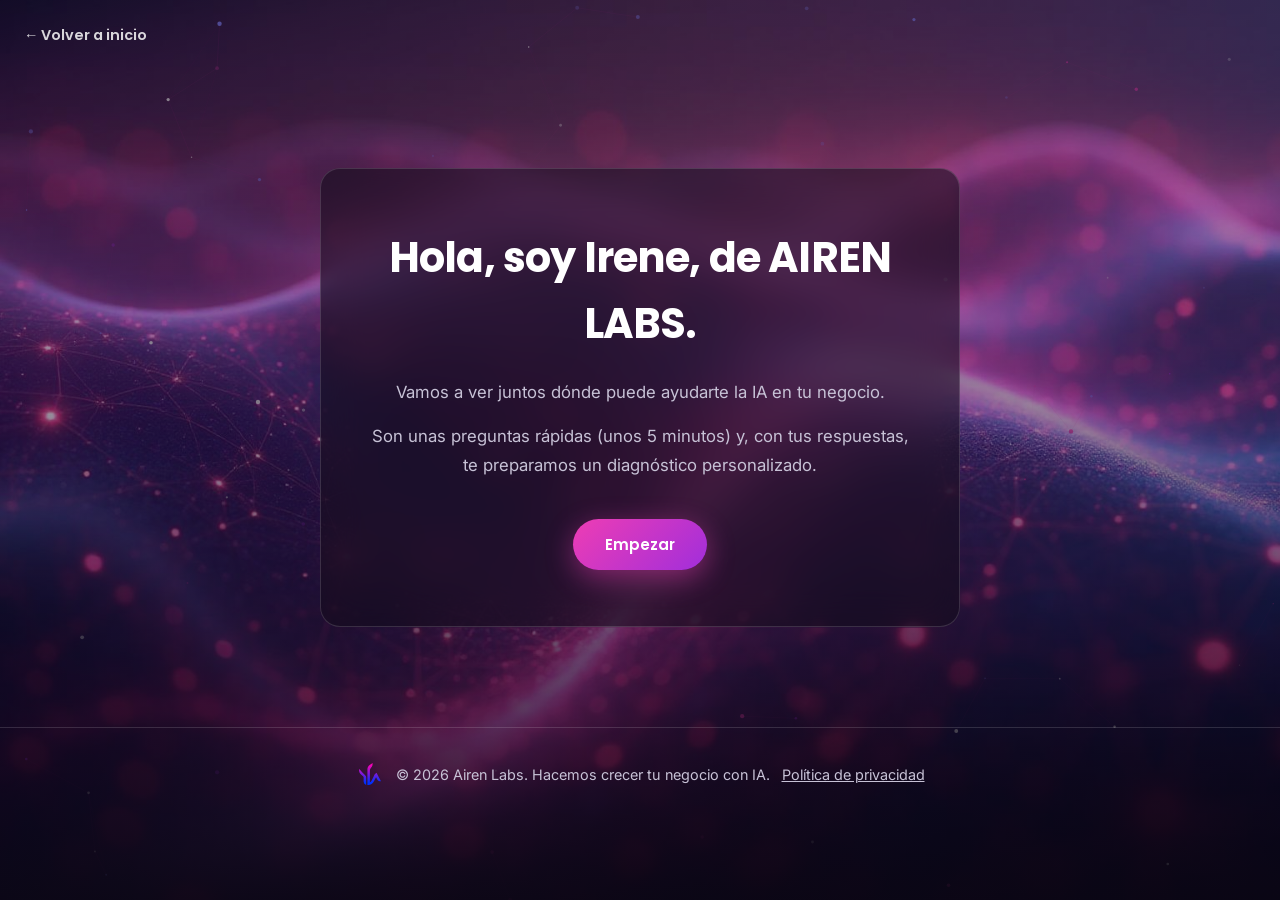
==== diagnostico/index.html @ 453b1939 "Añadir formulario de diagnóstico de IA (/diagnostico) y política de privacidad (/privacidad) Asisten" ====
<!DOCTYPE html>
<html lang="es">
<head>
<meta charset="UTF-8">
<meta name="viewport" content="width=device-width, initial-scale=1.0">
<title>Diagnóstico gratuito de IA para tu negocio · AIREN LABS</title>
<meta name="description" content="Responde unas preguntas rápidas (unos 5 minutos) y recibe un diagnóstico de IA gratuito y personalizado para tu negocio, de la mano de AIREN LABS.">
<link rel="icon" type="image/svg+xml" href="/logo.svg">
<link rel="alternate icon" type="image/png" sizes="32x32" href="/favicon-32.png">
<link rel="alternate icon" type="image/png" sizes="48x48" href="/favicon-48.png">
<link rel="alternate icon" type="image/png" sizes="512x512" href="/favicon-512.png">
<link rel="apple-touch-icon" sizes="180x180" href="/apple-touch-icon.png">
<link rel="preconnect" href="https://fonts.googleapis.com">
<link rel="preconnect" href="https://fonts.gstatic.com" crossorigin>
<link href="https://fonts.googleapis.com/css2?family=Poppins:wght@600;700;800&family=Inter:wght@400;500;600&display=swap" rel="stylesheet">
<link rel="stylesheet" href="/styles.css">
</head>
<body>

<div class="bg-scene" aria-hidden="true">
  <div class="wave wave--1"></div>
  <div class="wave wave--2"></div>
  <div class="wave wave--3"></div>
  <canvas id="stars"></canvas>
  <div class="bg-fade"></div>
</div>

<a href="/" class="back-link">← Volver a inicio</a>

<main class="diag container" id="diagApp">
  <section class="diag__welcome" id="diagWelcome">
    <h1>Hola, soy Irene, de AIREN LABS.</h1>
    <p>Vamos a ver juntos dónde puede ayudarte la IA en tu negocio.</p>
    <p>Son unas preguntas rápidas (unos 5 minutos) y, con tus respuestas, te preparamos un diagnóstico personalizado.</p>
    <button type="button" class="btn btn--primary" id="diagStart">Empezar</button>
  </section>

  <div class="diag__progress" id="diagProgress" role="progressbar" aria-valuemin="0" aria-valuemax="100" aria-valuenow="0" hidden>
    <p class="diag__progress-meta" id="diagProgressMeta"></p>
    <div class="diag__progress-track"><div class="diag__progress-fill" id="diagProgressFill"></div></div>
  </div>

  <div class="diag__stage" id="diagStage" hidden></div>

  <noscript><p style="max-width:640px;margin:24px auto;text-align:center;color:#F1EAF7">Para hacer el diagnóstico necesitas tener JavaScript activado en tu navegador. Si no puedes activarlo, escríbenos a <a href="mailto:airenlabsia@gmail.com" style="color:#fff">airenlabsia@gmail.com</a> y te ayudamos igualmente.</p></noscript>
</main>

<footer class="footer">
  <div class="footer__inner">
    <img src="/logo.svg" alt="Airen Labs" class="footer__logo">
    <p>© 2026 Airen Labs. Hacemos crecer tu negocio con IA.</p>
    <nav class="footer__links"><a href="/privacidad">Política de privacidad</a></nav>
  </div>
</footer>

<script src="/script.js"></script>
<script src="/diagnostico.js"></script>
</body>
</html>
---- styles.css ----
:root{
  --background:#0d0714;
  --card:#1B1B22;
  --muted:#2E2E38;
  --muted-foreground:#C7C2D6;
  --foreground:#FAFAFA;
  --border:rgba(250,250,250,0.14);

  --primary:#EE3DB4;
  --secondary:#3333CC;
  --accent:#A12EDB;
  /* brand blue lightened for on-dark text/icons — raw #3333CC fails contrast on a dark scene */
  --secondary-text:#8686FF;

  --gradient-primary:linear-gradient(135deg,#EE3DB4,#A12EDB);
  --gradient-secondary:linear-gradient(135deg,#3333CC,#A12EDB);

  --glass:rgba(18,12,26,0.55);
  --glass-strong:rgba(18,12,26,0.74);

  --font-heading:'Poppins',Arial,sans-serif;
  --font-body:'Inter',Arial,sans-serif;
}

*{box-sizing:border-box;margin:0;padding:0}

html{scroll-behavior:smooth}

body{
  background:var(--background);
  color:var(--foreground);
  font-family:var(--font-body);
  line-height:1.6;
  -webkit-font-smoothing:antialiased;
  overflow-x:hidden;
}

h1,h2,h3{font-family:var(--font-heading);font-weight:700;letter-spacing:-0.02em}

.container{max-width:1080px;margin:0 auto;padding:0 24px}

.center{text-align:center}

.gradient-text{
  background:var(--gradient-primary);
  -webkit-background-clip:text;
  background-clip:text;
  color:transparent;
}

/* solid white for headings that sit directly on the photo — gradient text on a
   magenta/purple image loses contrast, this guarantees it reads everywhere */
.heading-solid{
  color:#fff;
  text-shadow:0 2px 24px rgba(0,0,0,.55);
}

/* ---------- Living background (fixed, sits behind every section) ---------- */
.bg-scene{
  position:fixed;
  inset:0;
  z-index:-1;
  overflow:hidden;
  background:#0a0612 url('hero-bg.jpg') center center / cover no-repeat;
}

#stars{position:absolute;inset:0;width:100%;height:100%}

/* subtle animated colour wash on top of the real photo, for the "movement" */
.wave{
  position:absolute;
  left:-30vw;
  width:170vw;
  filter:blur(65px);
  opacity:0.22;
  mix-blend-mode:screen;
  border-radius:45%;
  animation:waveMove 22s ease-in-out infinite alternate;
}
.wave--1{
  height:42vh;
  top:-10vh;
  background:linear-gradient(100deg,#EE3DB4,#FF6FCF 45%,#A12EDB);
  transform:rotate(-7deg);
}
.wave--2{
  height:48vh;
  top:26vh;
  background:linear-gradient(100deg,#A12EDB,#6C3FE0 40%,#3333CC);
  transform:rotate(5deg);
  animation-delay:-7s;
}
.wave--3{
  height:56vh;
  bottom:-16vh;
  background:linear-gradient(100deg,#3333CC,#1b1a5c 60%,transparent);
  transform:rotate(-4deg);
  animation-delay:-14s;
  opacity:0.18;
}

@keyframes waveMove{
  0%{transform:translate(0,0) rotate(-6deg)}
  50%{transform:translate(3vw,-2vh) rotate(-2deg)}
  100%{transform:translate(-2vw,2vh) rotate(-8deg)}
}

/* constant dim so the photo never fights with text, plus extra fade toward the bottom */
.bg-fade{
  position:absolute;
  inset:0;
  background:linear-gradient(to bottom,
    rgba(10,6,18,0.35) 0%,
    rgba(10,6,18,0.42) 45%,
    rgba(10,6,18,0.68) 80%,
    rgba(10,6,18,0.92) 100%);
}

@media (prefers-reduced-motion: reduce){
  .wave{animation:none}
}

/* ---------- Hero ---------- */
.hero{
  position:relative;
  min-height:100vh;
  display:flex;
  align-items:center;
  justify-content:center;
  text-align:center;
  padding:0 24px;
}

.hero__content{position:relative;z-index:1}

.hero__logo-bg{
  position:absolute;
  top:86%;
  left:88%;
  transform:translate(-50%,-50%);
  width:min(250px,27vw);
  height:auto;
  opacity:.32;
  filter:drop-shadow(0 0 40px rgba(238,61,180,.35));
  z-index:0;
}

.hero h1{
  font-size:clamp(3.5rem,10vw,8rem);
  font-weight:600;
  margin-bottom:1.25rem;
  color:#FAFAFA;
}

.flicker{
  animation:textFlicker 4.5s ease-in-out infinite;
}
@keyframes textFlicker{
  0%,18%,22%,54%,58%,100%{
    opacity:1;
    text-shadow:0 0 18px rgba(255,255,255,.65), 0 0 48px rgba(238,61,180,.45), 0 0 90px rgba(161,46,219,.25);
  }
  20%,56%{
    opacity:.82;
    text-shadow:0 0 6px rgba(255,255,255,.3);
  }
}
@media (prefers-reduced-motion: reduce){
  .flicker{animation:none;text-shadow:0 0 24px rgba(255,255,255,.4)}
}

.hero__subtitle{
  font-size:clamp(1.1rem,2.4vw,1.5rem);
  color:#F1EAF7;
  font-weight:500;
  text-shadow:0 2px 20px rgba(0,0,0,.4);
}

/* ---------- Value section ---------- */
.value{padding:96px 0}

.value h2{font-size:clamp(1.9rem,4vw,2.75rem);margin-bottom:3.5rem}

.value__list{
  position:relative;
  list-style:none;
  max-width:620px;
  margin:0 auto 3.5rem;
}

.value__row{display:flex;align-items:flex-start;gap:16px}

.value__dot{width:28px;height:28px;flex-shrink:0;display:flex;align-items:center;justify-content:center;padding-top:6px}
.value__dot::after{
  content:"";
  width:16px;height:16px;
  border-radius:50%;
  background:var(--step-color);
  box-shadow:0 0 0 4px color-mix(in srgb, var(--step-color) 25%, transparent);
}

.value__body{flex:1;display:flex;flex-direction:column;gap:4px}
.value__text{font-family:var(--font-heading);font-weight:800;color:#fff;font-size:1.5rem}
.value__sub{font-family:var(--font-body);font-weight:500;color:var(--muted-foreground);font-size:.95rem}

.value__icon{
  display:inline-flex;
  align-items:center;
  justify-content:center;
  width:30px;height:30px;
  margin-top:6px;
  border-radius:9px;
  background:color-mix(in srgb, var(--icon-color) 22%, transparent);
  color:var(--icon-color);
  flex-shrink:0;
}
.value__icon svg{width:16px;height:16px}

/* connector rows: a fine wire between phrases with a white light-drop
   travelling down it in a continuous loop (see script for none needed —
   pure CSS, no measurement required since the dot column is a fixed width) */
.value__connector{position:relative;height:78px}
.value__wire{position:absolute;left:14px;top:0;bottom:0;width:2px;background:rgba(250,250,250,.14);transform:translateX(-50%)}
.value__drop{position:absolute;left:14px;top:0;width:12px;height:16px;transform:translate(-50%,0);opacity:0;filter:drop-shadow(0 0 6px rgba(255,255,255,.9)) drop-shadow(0 0 14px rgba(255,255,255,.55))}
.value__drop--a{animation:valueDrop1 4.8s ease-in-out infinite}
.value__drop--b{animation:valueDrop2 4.8s ease-in-out infinite}
@keyframes valueDrop1{
  0%{top:0;opacity:0}
  6%{opacity:1}
  45%{top:62px;opacity:1}
  52%{opacity:0}
  100%{opacity:0}
}
@keyframes valueDrop2{
  0%{top:0;opacity:0}
  48%{opacity:0}
  55%{opacity:1}
  95%{top:62px;opacity:1}
  100%{top:62px;opacity:0}
}
@media (prefers-reduced-motion: reduce){
  .value__drop--a,.value__drop--b{animation:none}
}

.value__copy{
  position:relative;
  max-width:760px;
  margin:0 auto;
  text-align:center;
  color:var(--foreground);
  font-family:var(--font-heading);
  font-size:clamp(1.4rem,2.6vw,1.9rem);
  font-weight:600;
  line-height:1.55;
  letter-spacing:-0.01em;
}
.value__copy::before,
.value__copy::after{
  font-family:var(--font-heading);
  font-size:1.4em;
  font-weight:800;
  color:var(--primary);
  opacity:.6;
}
.value__copy::before{content:"\201C";margin-right:.08em}
.value__copy::after{content:"\201D";margin-left:.08em}

.highlight-blue{
  font-weight:700;
  color:var(--secondary-text);
}

/* ---------- Process diagram ---------- */
.diagram{padding:0 0 96px}

.diagram h2{font-size:clamp(1.9rem,4vw,2.75rem);margin-bottom:3rem}

.diagram__flow{position:relative;padding-top:8px}

.diagram__hline{position:absolute;top:24px;left:6%;right:6%;height:2px;background:rgba(250,250,250,.14)}

.diagram__beam{
  position:absolute;top:20px;width:10px;height:10px;border-radius:50%;
  background:#fff;
  box-shadow:0 0 6px rgba(255,255,255,.9),0 0 16px rgba(255,255,255,.55);
  animation:diagramBeam 6s linear infinite;
}
@keyframes diagramBeam{
  0%{left:6%;opacity:0}
  6%{opacity:1}
  94%{opacity:1}
  100%{left:94%;opacity:0}
}
@media (prefers-reduced-motion: reduce){
  .diagram__beam{animation:none;opacity:0}
}

.diagram__steps{
  position:relative;
  z-index:1;
  display:grid;
  grid-template-columns:repeat(4,1fr);
  gap:14px;
}

.step{text-align:center}
.step__node{
  width:48px;height:48px;margin:0 auto 16px;border-radius:50%;
  background:var(--background);border:2px solid var(--step-color);
  display:flex;align-items:center;justify-content:center;color:var(--step-color);
}
.step__node svg{width:22px;height:22px}
.step h3{font-size:1.05rem;color:#fff;margin-bottom:6px}
.step p{font-size:.85rem;color:var(--muted-foreground);line-height:1.5}

@media (max-width:720px){
  .diagram__steps{grid-template-columns:1fr;gap:32px}
  .diagram__hline,.diagram__beam{display:none}
}

/* ---------- Benefits ---------- */
.benefits{padding:96px 0}

.benefits h2{font-size:clamp(1.9rem,4vw,2.75rem);margin-bottom:3.5rem;color:#fff}

.cards{
  display:grid;
  grid-template-columns:repeat(3,1fr);
  gap:28px;
}

.card{
  background:var(--glass);
  backdrop-filter:blur(20px);
  -webkit-backdrop-filter:blur(20px);
  border:1px solid var(--border);
  border-radius:16px;
  padding:36px 28px;
  text-align:center;
  transition:transform .25s ease, border-color .25s ease, background .25s ease;
}
.card:hover{transform:translateY(-4px);border-color:var(--icon-color);background:var(--glass-strong)}

/* every card/service image renders at the exact same size, regardless of the
   source file's original dimensions */
.card__media{
  width:100%;
  aspect-ratio:4/3;
  border-radius:12px;
  overflow:hidden;
  margin-bottom:1.5rem;
  background:var(--muted);
}
.card__media img{
  width:100%;
  height:100%;
  object-fit:cover;
  display:block;
}

.card__icon{
  display:inline-flex;
  align-items:center;
  justify-content:center;
  width:52px;height:52px;
  border-radius:14px;
  background:color-mix(in srgb, var(--icon-color) 16%, transparent);
  color:var(--icon-color);
  margin-bottom:1.25rem;
}
.card__icon svg{width:26px;height:26px}

.card h3{font-size:1.25rem;margin-bottom:.75rem;color:#fff}
.card p{color:var(--muted-foreground);font-size:.98rem}

/* ---------- Services ---------- */
.services{padding:96px 0}

.services h2{font-size:clamp(2.25rem,5vw,3.25rem);margin-bottom:3.5rem}

.service{
  display:block;
  color:inherit;
  text-decoration:none;
  cursor:pointer;
  background:var(--glass);
  backdrop-filter:blur(20px);
  -webkit-backdrop-filter:blur(20px);
  border:1px solid var(--border);
  border-top:3px solid var(--accent-color);
  border-radius:16px;
  padding:36px 28px;
  text-align:center;
  transition:transform .25s ease, background .25s ease;
}
.service:hover{transform:translateY(-4px);background:var(--glass-strong)}

.service h3{font-size:1.35rem;color:var(--accent-color);margin-bottom:.85rem}
.service p{color:var(--muted-foreground);margin-bottom:1.75rem;min-height:3.2em}

/* ---------- Buttons ---------- */
.btn{
  display:inline-block;
  font-family:var(--font-heading);
  font-weight:600;
  font-size:.95rem;
  border-radius:999px;
  padding:14px 32px;
  cursor:pointer;
  border:none;
  transition:transform .2s ease, box-shadow .2s ease;
}
.btn:hover{transform:translateY(-2px)}

.btn--primary{
  background:var(--gradient-primary);
  color:#fff;
  box-shadow:0 8px 28px rgba(238,61,180,.45);
}

.btn--outline{
  background:transparent;
  border:1.5px solid var(--accent-color);
  color:var(--accent-color);
}
.btn--outline:hover{background:color-mix(in srgb, var(--accent-color) 18%, transparent)}

/* ---------- CTA ---------- */
.cta{
  padding:120px 0 130px;
  text-align:center;
  position:relative;
}

.cta__card{
  max-width:640px;
  margin:0 auto;
  background:var(--glass);
  backdrop-filter:blur(20px);
  -webkit-backdrop-filter:blur(20px);
  border:1px solid var(--border);
  border-radius:20px;
  padding:56px 44px;
}

.cta h2{font-size:clamp(1.9rem,4vw,2.75rem);margin-bottom:1.75rem;color:#fff}

.cta__subtitle{font-size:clamp(1.1rem,2.5vw,1.4rem);font-weight:300;color:#F1EAF7;margin-bottom:2.5rem}
.cta__subtitle strong{font-weight:700;color:#fff}

.value__list--cta li{color:#fff}

/* hand-drawn white highlighter stroke under a word */
.marker-underline{
  position:relative;
  white-space:nowrap;
}
.marker-underline::after{
  content:"";
  position:absolute;
  left:-10%;
  right:-10%;
  bottom:-0.5em;
  height:0.55em;
  background-image:url("data:image/svg+xml;utf8,<svg xmlns='http://www.w3.org/2000/svg' viewBox='0 0 240 60' preserveAspectRatio='none'><path d='M6,34 C60,14 150,10 224,16 L232,34 C168,50 70,52 6,34 Z' fill='white'/></svg>");
  background-repeat:no-repeat;
  background-size:100% 100%;
  opacity:0.92;
  filter:drop-shadow(0 1px 1px rgba(0,0,0,.15));
  z-index:-1;
}

.cta .btn--primary{margin-top:.5rem}

.cta__email{margin-top:1.75rem;color:rgba(255,255,255,.8);font-size:.98rem}
.cta__email a{color:#fff;font-weight:600;text-decoration:underline}

/* ---------- Footer ---------- */
.footer{
  padding:32px 0;
  color:var(--muted-foreground);
  font-size:.9rem;
  border-top:1px solid var(--border);
}
.footer__inner{
  max-width:1080px;
  margin:0 auto;
  padding:0 24px;
  display:flex;
  align-items:center;
  justify-content:center;
  gap:12px;
}
.footer__logo{width:28px;height:auto;flex-shrink:0}
@media (max-width:520px){
  .footer__inner{flex-direction:column;text-align:center}
}

/* ---------- Reveal animation ---------- */
.reveal{opacity:0;transform:translateY(24px);transition:opacity .7s ease, transform .7s ease}
.reveal.is-visible{opacity:1;transform:translateY(0)}

/* ---------- Responsive ---------- */
@media (max-width:860px){
  .cards{grid-template-columns:1fr}
}

/* ---------- Sub-page: back link ---------- */
.back-link{
  position:relative;
  z-index:1;
  display:inline-block;
  margin:24px 0 0 24px;
  font-family:var(--font-heading);
  font-weight:600;
  font-size:.9rem;
  color:var(--foreground);
  text-decoration:none;
  opacity:.85;
  transition:opacity .2s ease;
}
.back-link:hover{opacity:1}

/* ---------- Sub-page: page hero ---------- */
.page-hero{padding:32px 0 80px}
.page-hero__grid{
  display:grid;
  grid-template-columns:280px 1fr;
  gap:48px;
  align-items:center;
}
.page-hero__media{
  border-radius:16px;
  overflow:hidden;
  aspect-ratio:4/3;
}
.page-hero__media img{width:100%;height:100%;object-fit:cover;display:block}
.page-hero__text h1{font-size:clamp(2.2rem,4.5vw,3.25rem);margin-bottom:1rem}
.page-hero__lead{font-size:1.15rem;color:var(--muted-foreground);line-height:1.7;max-width:520px}

@media (max-width:720px){
  .page-hero__grid{grid-template-columns:1fr;text-align:center}
  .page-hero__media{max-width:320px;margin:0 auto}
  .page-hero__lead{margin:0 auto}
}

/* ---------- Sub-page: training (para empresas / particulares) ---------- */
.training{padding:0 0 96px}
.training .card{text-align:left}
.training .card h3{margin-bottom:.75rem}

/* ---------- Sub-page: free resources ---------- */
.resources{padding:0 0 96px}
.resources__intro{
  max-width:600px;
  margin:0 auto 2.5rem;
  text-align:center;
  color:var(--muted-foreground);
  font-size:1.05rem;
  line-height:1.7;
}

.resources__form{
  max-width:560px;
  margin:0 auto;
  display:flex;
  flex-wrap:wrap;
  gap:16px;
  align-items:flex-start;
  background:var(--glass);
  backdrop-filter:blur(20px);
  -webkit-backdrop-filter:blur(20px);
  border:1px solid var(--border);
  border-radius:18px;
  padding:28px;
}
.resources__field{flex:1 1 200px;display:flex;flex-direction:column;gap:6px}
.resources__field label{font-size:.85rem;color:var(--muted-foreground);font-weight:500}
.resources__field input{
  background:rgba(255,255,255,.06);
  border:1px solid var(--border);
  border-radius:10px;
  padding:12px 14px;
  color:#fff;
  font-family:var(--font-body);
  font-size:.95rem;
}
.resources__field input:focus{outline:none;border-color:var(--primary)}
.resources__error{display:none;font-size:.8rem;color:#EF4444}
.resources__form .btn{flex:1 1 100%;align-self:stretch}

.resources__note{
  max-width:560px;
  margin:14px auto 0;
  text-align:center;
  font-size:.82rem;
  color:var(--muted-foreground);
  opacity:.75;
}

.resources__list{max-width:680px;margin:2.5rem auto 0;display:flex;flex-direction:column;gap:14px}
.resource{
  display:flex;
  align-items:center;
  gap:16px;
  background:var(--glass);
  border:1px solid var(--border);
  border-radius:14px;
  padding:20px 22px;
}
.resource__icon{
  width:40px;height:40px;flex-shrink:0;border-radius:10px;
  display:flex;align-items:center;justify-content:center;
  background:color-mix(in srgb, var(--icon-color) 22%, transparent);
  color:var(--icon-color);
}
.resource__icon svg{width:20px;height:20px}
.resource__body{flex:1}
.resource__body h3{font-size:1.05rem;color:#fff;margin-bottom:4px}
.resource__body p{font-size:.9rem;color:var(--muted-foreground)}
.resource__status{
  flex-shrink:0;
  font-size:.78rem;
  font-weight:600;
  font-family:var(--font-heading);
  color:var(--muted-foreground);
  background:rgba(255,255,255,.06);
  border:1px solid var(--border);
  border-radius:999px;
  padding:6px 14px;
}

.resources__thanks{
  max-width:560px;
  margin:2rem auto 0;
  text-align:center;
  background:rgba(238,61,180,.1);
  border:1px solid rgba(238,61,180,.35);
  border-radius:14px;
  padding:20px 24px;
  color:#fff;
}

@media (max-width:520px){
  .resource{flex-wrap:wrap;text-align:center;justify-content:center}
  .resource__body{flex:1 1 100%}
}

/* ---------- Sub-page: diagnóstico (multi-step wizard) ---------- */
.diag{padding:120px 0 100px;min-height:70vh}

.diag__welcome{
  max-width:640px;margin:0 auto;text-align:center;
  background:var(--glass);backdrop-filter:blur(20px);-webkit-backdrop-filter:blur(20px);
  border:1px solid var(--border);border-radius:20px;padding:56px 44px;
}
.diag__welcome h1{font-size:clamp(1.9rem,4vw,2.6rem);margin-bottom:1.25rem;color:#fff}
.diag__welcome p{color:var(--muted-foreground);font-size:1.05rem;margin-bottom:1rem;line-height:1.7}
.diag__welcome .btn{margin-top:1.5rem}

.diag__progress{max-width:640px;margin:0 auto 28px}
.diag__progress-meta{font-size:.8rem;color:var(--muted-foreground);margin-bottom:8px}
.diag__progress-track{height:8px;border-radius:999px;background:rgba(255,255,255,.08);overflow:hidden}
.diag__progress-fill{height:100%;width:0;background:var(--gradient-primary);border-radius:999px;transition:width .35s ease}

.diag__stage{
  max-width:640px;margin:0 auto;
  background:var(--glass);backdrop-filter:blur(20px);-webkit-backdrop-filter:blur(20px);
  border:1px solid var(--border);border-radius:20px;padding:44px 36px;
  animation:diagFade .35s ease;
}
@keyframes diagFade{from{opacity:0;transform:translateY(8px)}to{opacity:1;transform:translateY(0)}}
@media (prefers-reduced-motion:reduce){.diag__stage{animation:none}}

.diag__title{font-size:clamp(1.3rem,3vw,1.7rem);color:#fff;margin-bottom:.5rem;font-family:var(--font-heading);font-weight:700;outline:none}
.diag__help{color:var(--muted-foreground);font-size:.9rem;margin-bottom:1.5rem}
.diag__error{display:none;color:#EF4444;font-size:.85rem;margin:.4rem 0 0}
.diag__error.is-visible{display:block}
.diag__banner{display:none;background:rgba(239,68,68,.12);border:1px solid rgba(239,68,68,.4);color:#fff;border-radius:12px;padding:14px 18px;font-size:.9rem;margin-bottom:1.5rem}
.diag__banner.is-visible{display:block}

.diag__options{display:flex;flex-direction:column;gap:12px;margin-bottom:.5rem}
.diag__option{
  display:flex;align-items:center;gap:14px;text-align:left;width:100%;min-height:56px;
  background:rgba(255,255,255,.04);border:1.5px solid var(--border);border-radius:14px;
  padding:14px 18px;color:#fff;font-family:var(--font-body);font-size:.98rem;font-weight:500;
  cursor:pointer;transition:border-color .2s ease,background .2s ease;
}
.diag__option:hover{border-color:var(--primary);background:rgba(255,255,255,.07)}
.diag__option:focus-visible{outline:2px solid var(--primary);outline-offset:2px}
.diag__option.is-selected{border-color:var(--primary);background:color-mix(in srgb, var(--primary) 18%, transparent)}
.diag__option.is-disabled{opacity:.4;cursor:not-allowed}
.diag__option-check{
  flex-shrink:0;width:22px;height:22px;border-radius:7px;border:1.5px solid var(--border);
  display:flex;align-items:center;justify-content:center;transition:border-color .2s ease,background .2s ease;
}
.diag__option--single .diag__option-check{border-radius:50%}
.diag__option.is-selected .diag__option-check{border-color:var(--primary);background:var(--gradient-primary)}
.diag__option-check svg{width:13px;height:13px;opacity:0;transition:opacity .15s ease;color:#fff}
.diag__option.is-selected .diag__option-check svg{opacity:1}

.diag__field{display:flex;flex-direction:column;gap:8px;margin-bottom:.5rem}
.diag__field label{font-size:.85rem;color:var(--muted-foreground);font-weight:500}
.diag__select,.diag__textarea,.diag__input{
  background:rgba(255,255,255,.06);border:1px solid var(--border);border-radius:10px;
  padding:14px 16px;color:#fff;font-family:var(--font-body);font-size:.98rem;width:100%;
}
.diag__select:focus,.diag__textarea:focus,.diag__input:focus{outline:none;border-color:var(--primary)}
.diag__textarea{min-height:140px;resize:vertical}
.diag__charcount{text-align:right;font-size:.78rem;color:var(--muted-foreground)}

.diag__contact-grid{display:grid;grid-template-columns:1fr 1fr;gap:18px;margin-bottom:1.25rem}
@media (max-width:560px){.diag__contact-grid{grid-template-columns:1fr}}

.diag__trap{position:absolute;left:-9999px;width:1px;height:1px;overflow:hidden}

.diag__checkbox{display:flex;gap:12px;align-items:flex-start;margin-bottom:1rem;font-size:.88rem;color:var(--muted-foreground);line-height:1.55;cursor:pointer}
.diag__checkbox input{margin-top:3px;width:18px;height:18px;flex-shrink:0;accent-color:var(--primary)}
.diag__checkbox a{color:#fff;text-decoration:underline}

.diag__legal{font-size:.74rem;color:var(--muted-foreground);opacity:.8;line-height:1.65;margin:1.25rem 0 1.75rem}
.diag__legal strong{color:#fff;font-weight:600}
.diag__legal a{color:var(--muted-foreground);text-decoration:underline}

.diag__nav{display:flex;justify-content:space-between;align-items:center;gap:16px;margin-top:2rem}
.diag__nav .btn:disabled{opacity:.45;cursor:not-allowed;transform:none;box-shadow:none}

.diag__thanks{text-align:center}
.diag__thanks h2{font-size:clamp(1.9rem,4vw,2.6rem);margin-bottom:1.25rem;color:#fff;outline:none}
.diag__thanks p{color:var(--muted-foreground);font-size:1.05rem;margin-bottom:1.5rem;line-height:1.7}
.diag__thanks blockquote{font-family:var(--font-heading);font-style:italic;color:#fff;font-size:1.05rem;margin-top:2rem}
.diag__thanks cite{display:block;margin-top:.5rem;font-style:normal;color:var(--muted-foreground);font-size:.9rem}

@media (max-width:560px){
  .diag{padding:100px 0 80px}
  .diag__stage{padding:32px 22px}
  .diag__welcome{padding:40px 24px}
}

/* ---------- Sub-page: legal (privacidad) ---------- */
.legal{padding:60px 0 100px}
.legal__content{
  max-width:760px;margin:0 auto;
  background:var(--glass);backdrop-filter:blur(20px);-webkit-backdrop-filter:blur(20px);
  border:1px solid var(--border);border-radius:20px;padding:48px 40px;
}
.legal h1{font-size:clamp(1.8rem,4vw,2.5rem);margin-bottom:.5rem;color:#fff}
.legal__updated{color:var(--muted-foreground);font-size:.85rem;margin-bottom:2rem}
.legal h2{font-size:1.2rem;color:#fff;margin:2rem 0 .75rem}
.legal p,.legal li{color:var(--muted-foreground);font-size:.98rem;line-height:1.75;margin-bottom:.75rem}
.legal ul{padding-left:1.25rem;margin-bottom:1rem}
.legal strong{color:#fff}
.legal a{color:var(--secondary-text)}
@media (max-width:560px){.legal__content{padding:32px 22px}}

/* ---------- Footer links ---------- */
.footer__inner{flex-wrap:wrap;row-gap:6px}
.footer__links{display:flex;gap:14px}
.footer__links a{color:var(--muted-foreground);text-decoration:underline}
.footer__links a:hover{color:#fff}
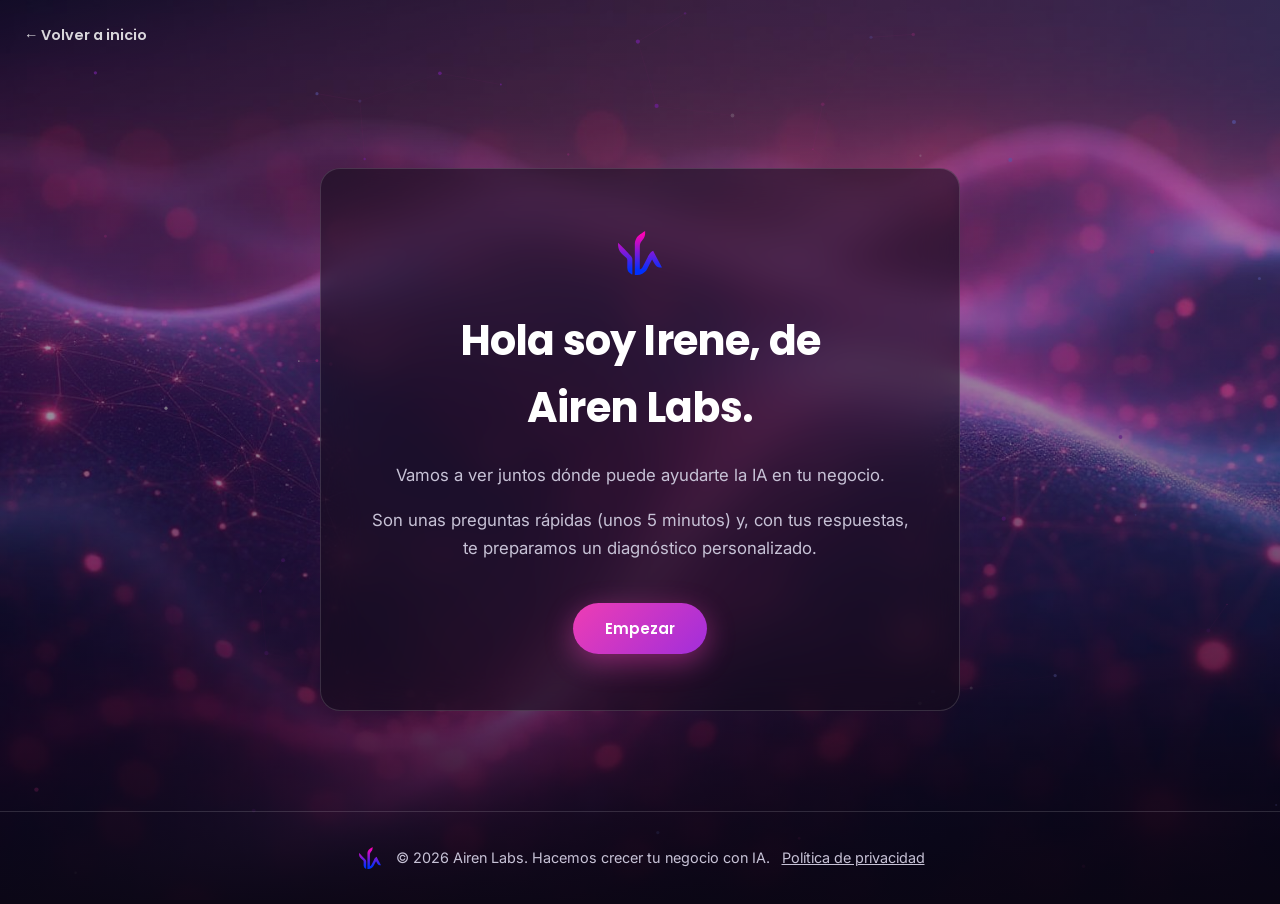
==== commit e794205d: "Ajustar bienvenida del diagnóstico: logo y evitar que "Airen Labs" se corte Añade el logo sobre el t" ====
--- a/diagnostico/index.html
+++ b/diagnostico/index.html
@@ -29,7 +29,8 @@
 
 <main class="diag container" id="diagApp">
   <section class="diag__welcome" id="diagWelcome">
-    <h1>Hola, soy Irene, de AIREN LABS.</h1>
+    <img src="/logo.svg" alt="Airen Labs" class="diag__welcome-logo">
+    <h1>Hola soy Irene, de <span class="diag__nowrap">Airen Labs</span>.</h1>
     <p>Vamos a ver juntos dónde puede ayudarte la IA en tu negocio.</p>
     <p>Son unas preguntas rápidas (unos 5 minutos) y, con tus respuestas, te preparamos un diagnóstico personalizado.</p>
     <button type="button" class="btn btn--primary" id="diagStart">Empezar</button>
--- a/styles.css
+++ b/styles.css
@@ -654,7 +654,9 @@
   background:var(--glass);backdrop-filter:blur(20px);-webkit-backdrop-filter:blur(20px);
   border:1px solid var(--border);border-radius:20px;padding:56px 44px;
 }
-.diag__welcome h1{font-size:clamp(1.9rem,4vw,2.6rem);margin-bottom:1.25rem;color:#fff}
+.diag__welcome-logo{width:56px;height:auto;margin:0 auto 1.25rem}
+.diag__welcome h1{font-size:clamp(1.6rem,4vw,2.6rem);margin-bottom:1.25rem;color:#fff}
+.diag__nowrap{white-space:nowrap}
 .diag__welcome p{color:var(--muted-foreground);font-size:1.05rem;margin-bottom:1rem;line-height:1.7}
 .diag__welcome .btn{margin-top:1.5rem}
 
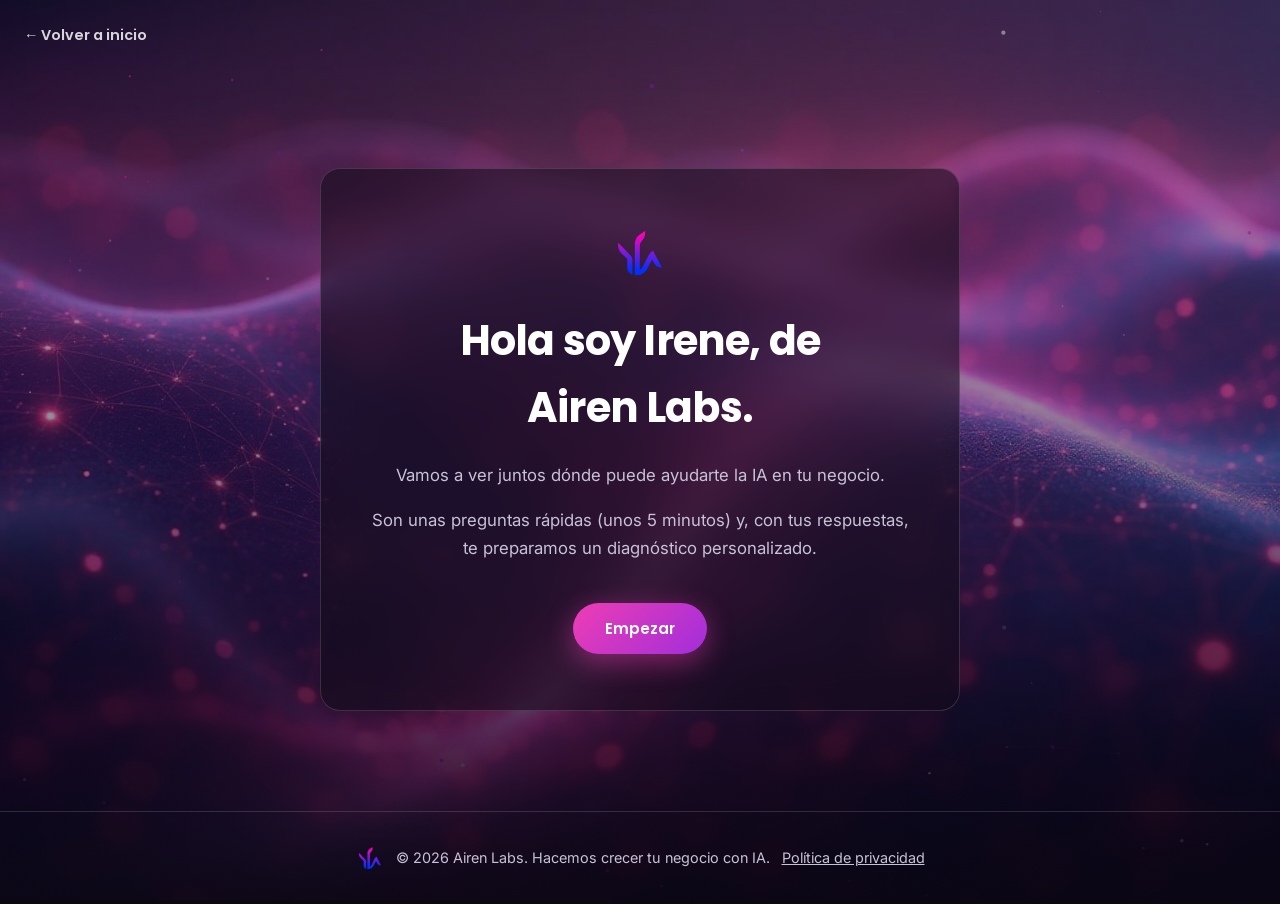
==== commit 6462260a: "Añadir efecto de destello blanco cíclico al logo del hero El logo se va resaltando en blanco (halo s" ====
--- a/diagnostico/index.html
+++ b/diagnostico/index.html
@@ -5,11 +5,11 @@
 <meta name="viewport" content="width=device-width, initial-scale=1.0">
 <title>Diagnóstico gratuito de IA para tu negocio · AIREN LABS</title>
 <meta name="description" content="Responde unas preguntas rápidas (unos 5 minutos) y recibe un diagnóstico de IA gratuito y personalizado para tu negocio, de la mano de AIREN LABS.">
-<link rel="icon" type="image/svg+xml" href="/logo.svg">
-<link rel="alternate icon" type="image/png" sizes="32x32" href="/favicon-32.png">
-<link rel="alternate icon" type="image/png" sizes="48x48" href="/favicon-48.png">
-<link rel="alternate icon" type="image/png" sizes="512x512" href="/favicon-512.png">
-<link rel="apple-touch-icon" sizes="180x180" href="/apple-touch-icon.png">
+<link rel="icon" type="image/svg+xml" href="/imagenes%20web/logo.svg">
+<link rel="alternate icon" type="image/png" sizes="32x32" href="/imagenes%20web/favicon-32.png">
+<link rel="alternate icon" type="image/png" sizes="48x48" href="/imagenes%20web/favicon-48.png">
+<link rel="alternate icon" type="image/png" sizes="512x512" href="/imagenes%20web/favicon-512.png">
+<link rel="apple-touch-icon" sizes="180x180" href="/imagenes%20web/apple-touch-icon.png">
 <link rel="preconnect" href="https://fonts.googleapis.com">
 <link rel="preconnect" href="https://fonts.gstatic.com" crossorigin>
 <link href="https://fonts.googleapis.com/css2?family=Poppins:wght@600;700;800&family=Inter:wght@400;500;600&display=swap" rel="stylesheet">
@@ -29,7 +29,7 @@
 
 <main class="diag container" id="diagApp">
   <section class="diag__welcome" id="diagWelcome">
-    <img src="/logo.svg" alt="Airen Labs" class="diag__welcome-logo">
+    <img src="/imagenes%20web/logo.svg" alt="Airen Labs" class="diag__welcome-logo">
     <h1>Hola soy Irene, de <span class="diag__nowrap">Airen Labs</span>.</h1>
     <p>Vamos a ver juntos dónde puede ayudarte la IA en tu negocio.</p>
     <p>Son unas preguntas rápidas (unos 5 minutos) y, con tus respuestas, te preparamos un diagnóstico personalizado.</p>
@@ -48,7 +48,7 @@
 
 <footer class="footer">
   <div class="footer__inner">
-    <img src="/logo.svg" alt="Airen Labs" class="footer__logo">
+    <img src="/imagenes%20web/logo.svg" alt="Airen Labs" class="footer__logo">
     <p>© 2026 Airen Labs. Hacemos crecer tu negocio con IA.</p>
     <nav class="footer__links"><a href="/privacidad">Política de privacidad</a></nav>
   </div>
--- a/styles.css
+++ b/styles.css
@@ -61,7 +61,7 @@
   inset:0;
   z-index:-1;
   overflow:hidden;
-  background:#0a0612 url('hero-bg.jpg') center center / cover no-repeat;
+  background:#0a0612 url('imagenes%20web/hero-bg.jpg') center center / cover no-repeat;
 }
 
 #stars{position:absolute;inset:0;width:100%;height:100%}
@@ -143,6 +143,57 @@
   opacity:.32;
   filter:drop-shadow(0 0 40px rgba(238,61,180,.35));
   z-index:0;
+}
+
+/* two white silhouettes of the logo (cut from logo.svg's own alpha via a
+   CSS mask) sit on top of the coloured one: a soft blurred halo that lights
+   up the edge first, then a crisp fill that turns fully white and flashes,
+   before both fade out and the cycle repeats */
+.hero__logo-glow,
+.hero__logo-fill{
+  position:absolute;
+  top:86%;
+  left:88%;
+  transform:translate(-50%,-50%);
+  width:min(250px,27vw);
+  height:min(250px,27vw);
+  background:#fff;
+  -webkit-mask-image:url('imagenes%20web/logo.svg');
+  mask-image:url('imagenes%20web/logo.svg');
+  -webkit-mask-size:contain;
+  mask-size:contain;
+  -webkit-mask-repeat:no-repeat;
+  mask-repeat:no-repeat;
+  -webkit-mask-position:center;
+  mask-position:center;
+  opacity:0;
+  z-index:0;
+  pointer-events:none;
+}
+.hero__logo-glow{
+  filter:blur(9px);
+  animation:heroLogoGlow 6s ease-in-out infinite;
+}
+.hero__logo-fill{
+  animation:heroLogoFill 6s ease-in-out infinite;
+}
+@keyframes heroLogoGlow{
+  0%,45%{opacity:0}
+  58%{opacity:.85}
+  72%{opacity:.9}
+  85%{opacity:.3}
+  100%{opacity:0}
+}
+@keyframes heroLogoFill{
+  0%,52%{opacity:0;filter:drop-shadow(0 0 0 rgba(255,255,255,0));transform:translate(-50%,-50%) scale(1)}
+  66%{opacity:1;filter:drop-shadow(0 0 25px rgba(255,255,255,.9));transform:translate(-50%,-50%) scale(1)}
+  74%{opacity:1;filter:drop-shadow(0 0 60px rgba(255,255,255,1)) drop-shadow(0 0 100px rgba(255,255,255,.8));transform:translate(-50%,-50%) scale(1.08)}
+  86%{opacity:1;filter:drop-shadow(0 0 18px rgba(255,255,255,.6));transform:translate(-50%,-50%) scale(1)}
+  100%{opacity:0;filter:drop-shadow(0 0 0 rgba(255,255,255,0));transform:translate(-50%,-50%) scale(1)}
+}
+
+@media (prefers-reduced-motion: reduce){
+  .hero__logo-glow,.hero__logo-fill{animation:none;opacity:0}
 }
 
 .hero h1{
@@ -249,7 +300,7 @@
   text-align:center;
   color:var(--foreground);
   font-family:var(--font-heading);
-  font-size:clamp(1.4rem,2.6vw,1.9rem);
+  font-size:clamp(1.15rem,2.1vw,1.5rem);
   font-weight:600;
   line-height:1.55;
   letter-spacing:-0.01em;
@@ -603,10 +654,20 @@
   display:flex;
   align-items:center;
   gap:16px;
+  width:100%;
   background:var(--glass);
   border:1px solid var(--border);
   border-radius:14px;
   padding:20px 22px;
+  font-family:inherit;
+  text-align:left;
+  cursor:pointer;
+  transition:border-color .2s ease, background .2s ease;
+}
+button.resource:hover,
+button.resource:focus-visible{
+  border-color:var(--primary);
+  background:var(--glass-strong);
 }
 .resource__icon{
   width:40px;height:40px;flex-shrink:0;border-radius:10px;
@@ -646,6 +707,61 @@
   .resource__body{flex:1 1 100%}
 }
 
+/* ---------- Resource unlock modal ---------- */
+.modal{
+  position:fixed;
+  inset:0;
+  z-index:100;
+  display:flex;
+  align-items:center;
+  justify-content:center;
+  padding:24px;
+}
+.modal[hidden]{display:none}
+.modal__backdrop{
+  position:absolute;
+  inset:0;
+  background:rgba(8,5,14,.72);
+  backdrop-filter:blur(4px);
+  -webkit-backdrop-filter:blur(4px);
+}
+.modal__dialog{
+  position:relative;
+  width:100%;
+  max-width:460px;
+  max-height:90vh;
+  overflow-y:auto;
+  background:var(--glass-strong);
+  backdrop-filter:blur(20px);
+  -webkit-backdrop-filter:blur(20px);
+  border:1px solid var(--border);
+  border-radius:18px;
+  padding:36px 32px;
+}
+.modal__close{
+  position:absolute;
+  top:14px;
+  right:14px;
+  width:32px;
+  height:32px;
+  display:flex;
+  align-items:center;
+  justify-content:center;
+  background:rgba(255,255,255,.06);
+  border:1px solid var(--border);
+  border-radius:50%;
+  color:var(--foreground);
+  font-size:1.3rem;
+  line-height:1;
+  cursor:pointer;
+}
+.modal__close:hover{background:rgba(255,255,255,.12)}
+#resourceModalTitle{font-size:1.4rem;margin-bottom:.5rem;padding-right:28px}
+.modal__resource-name{color:var(--muted-foreground);font-size:.95rem;margin-bottom:1rem}
+.modal .resources__note{max-width:none;margin:0 0 1.5rem}
+.modal .resources__form{max-width:none;padding:0;border:none;background:none;backdrop-filter:none}
+.modal .resources__thanks{max-width:none;margin:0}
+
 /* ---------- Sub-page: diagnóstico (multi-step wizard) ---------- */
 .diag{padding:120px 0 100px;min-height:70vh}
 
@@ -720,7 +836,7 @@
 .diag__checkbox input{margin-top:3px;width:18px;height:18px;flex-shrink:0;accent-color:var(--primary)}
 .diag__checkbox a{color:#fff;text-decoration:underline}
 
-.diag__legal{font-size:.74rem;color:var(--muted-foreground);opacity:.8;line-height:1.65;margin:1.25rem 0 1.75rem}
+.diag__legal{font-size:.68rem;color:var(--muted-foreground);opacity:.75;line-height:1.6;margin:1.25rem 0 1.75rem}
 .diag__legal strong{color:#fff;font-weight:600}
 .diag__legal a{color:var(--muted-foreground);text-decoration:underline}
 
@@ -730,8 +846,11 @@
 .diag__thanks{text-align:center}
 .diag__thanks h2{font-size:clamp(1.9rem,4vw,2.6rem);margin-bottom:1.25rem;color:#fff;outline:none}
 .diag__thanks p{color:var(--muted-foreground);font-size:1.05rem;margin-bottom:1.5rem;line-height:1.7}
-.diag__thanks blockquote{font-family:var(--font-heading);font-style:italic;color:#fff;font-size:1.05rem;margin-top:2rem}
-.diag__thanks cite{display:block;margin-top:.5rem;font-style:normal;color:var(--muted-foreground);font-size:.9rem}
+.diag__thanks blockquote{font-family:var(--font-heading);font-style:italic;color:#fff;font-size:clamp(.78rem,2.3vw,1.05rem);white-space:nowrap;margin-top:3.5rem}
+.diag__thanks cite{display:block;margin-top:.6rem;font-style:normal;color:var(--muted-foreground);font-size:.9rem;white-space:normal;text-align:right}
+@media (max-width:420px){
+  .diag__thanks blockquote{white-space:normal}
+}
 
 @media (max-width:560px){
   .diag{padding:100px 0 80px}
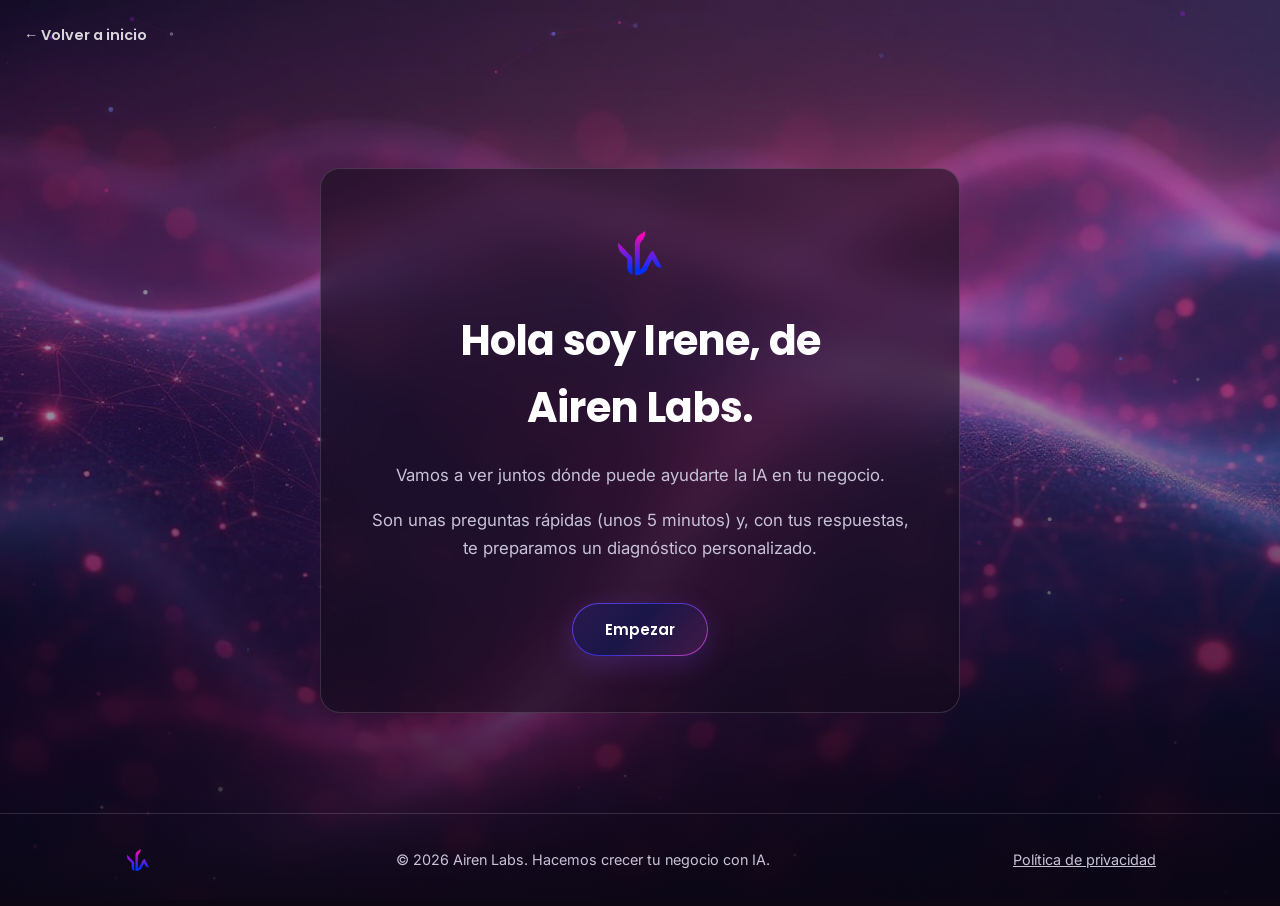
==== commit 7dc70ed9: "Añade la etiqueta de Google Tag Manager (G-SX6KW8X8PZ) antes de </head> en todas las páginas" ====
--- a/diagnostico/index.html
+++ b/diagnostico/index.html
@@ -14,6 +14,12 @@
 <link rel="preconnect" href="https://fonts.gstatic.com" crossorigin>
 <link href="https://fonts.googleapis.com/css2?family=Poppins:wght@600;700;800&family=Inter:wght@400;500;600&display=swap" rel="stylesheet">
 <link rel="stylesheet" href="/styles.css">
+<script async src="https://www.googletagmanager.com/gtm.js?id=G-SX6KW8X8PZ"></script>
+<script>
+  window.dataLayer = window.dataLayer || [];
+  function gtag(){dataLayer.push(arguments);}
+  gtag('js', new Date());
+</script>
 </head>
 <body>
 
--- a/styles.css
+++ b/styles.css
@@ -1,881 +1 @@
-:root{
-  --background:#0d0714;
-  --card:#1B1B22;
-  --muted:#2E2E38;
-  --muted-foreground:#C7C2D6;
-  --foreground:#FAFAFA;
-  --border:rgba(250,250,250,0.14);
-
-  --primary:#EE3DB4;
-  --secondary:#3333CC;
-  --accent:#A12EDB;
-  /* brand blue lightened for on-dark text/icons — raw #3333CC fails contrast on a dark scene */
-  --secondary-text:#8686FF;
-
-  --gradient-primary:linear-gradient(135deg,#EE3DB4,#A12EDB);
-  --gradient-secondary:linear-gradient(135deg,#3333CC,#A12EDB);
-
-  --glass:rgba(18,12,26,0.55);
-  --glass-strong:rgba(18,12,26,0.74);
-
-  --font-heading:'Poppins',Arial,sans-serif;
-  --font-body:'Inter',Arial,sans-serif;
-}
-
-*{box-sizing:border-box;margin:0;padding:0}
-
-html{scroll-behavior:smooth}
-
-body{
-  background:var(--background);
-  color:var(--foreground);
-  font-family:var(--font-body);
-  line-height:1.6;
-  -webkit-font-smoothing:antialiased;
-  overflow-x:hidden;
-}
-
-h1,h2,h3{font-family:var(--font-heading);font-weight:700;letter-spacing:-0.02em}
-
-.container{max-width:1080px;margin:0 auto;padding:0 24px}
-
-.center{text-align:center}
-
-.gradient-text{
-  background:var(--gradient-primary);
-  -webkit-background-clip:text;
-  background-clip:text;
-  color:transparent;
-}
-
-/* solid white for headings that sit directly on the photo — gradient text on a
-   magenta/purple image loses contrast, this guarantees it reads everywhere */
-.heading-solid{
-  color:#fff;
-  text-shadow:0 2px 24px rgba(0,0,0,.55);
-}
-
-/* ---------- Living background (fixed, sits behind every section) ---------- */
-.bg-scene{
-  position:fixed;
-  inset:0;
-  z-index:-1;
-  overflow:hidden;
-  background:#0a0612 url('imagenes%20web/hero-bg.jpg') center center / cover no-repeat;
-}
-
-#stars{position:absolute;inset:0;width:100%;height:100%}
-
-/* subtle animated colour wash on top of the real photo, for the "movement" */
-.wave{
-  position:absolute;
-  left:-30vw;
-  width:170vw;
-  filter:blur(65px);
-  opacity:0.22;
-  mix-blend-mode:screen;
-  border-radius:45%;
-  animation:waveMove 22s ease-in-out infinite alternate;
-}
-.wave--1{
-  height:42vh;
-  top:-10vh;
-  background:linear-gradient(100deg,#EE3DB4,#FF6FCF 45%,#A12EDB);
-  transform:rotate(-7deg);
-}
-.wave--2{
-  height:48vh;
-  top:26vh;
-  background:linear-gradient(100deg,#A12EDB,#6C3FE0 40%,#3333CC);
-  transform:rotate(5deg);
-  animation-delay:-7s;
-}
-.wave--3{
-  height:56vh;
-  bottom:-16vh;
-  background:linear-gradient(100deg,#3333CC,#1b1a5c 60%,transparent);
-  transform:rotate(-4deg);
-  animation-delay:-14s;
-  opacity:0.18;
-}
-
-@keyframes waveMove{
-  0%{transform:translate(0,0) rotate(-6deg)}
-  50%{transform:translate(3vw,-2vh) rotate(-2deg)}
-  100%{transform:translate(-2vw,2vh) rotate(-8deg)}
-}
-
-/* constant dim so the photo never fights with text, plus extra fade toward the bottom */
-.bg-fade{
-  position:absolute;
-  inset:0;
-  background:linear-gradient(to bottom,
-    rgba(10,6,18,0.35) 0%,
-    rgba(10,6,18,0.42) 45%,
-    rgba(10,6,18,0.68) 80%,
-    rgba(10,6,18,0.92) 100%);
-}
-
-@media (prefers-reduced-motion: reduce){
-  .wave{animation:none}
-}
-
-/* ---------- Hero ---------- */
-.hero{
-  position:relative;
-  min-height:100vh;
-  display:flex;
-  align-items:center;
-  justify-content:center;
-  text-align:center;
-  padding:0 24px;
-}
-
-.hero__content{position:relative;z-index:1}
-
-.hero__logo-bg{
-  position:absolute;
-  top:86%;
-  left:88%;
-  transform:translate(-50%,-50%);
-  width:min(250px,27vw);
-  height:auto;
-  opacity:.32;
-  filter:drop-shadow(0 0 40px rgba(238,61,180,.35));
-  z-index:0;
-}
-
-/* two white silhouettes of the logo (cut from logo.svg's own alpha via a
-   CSS mask) sit on top of the coloured one: a soft blurred halo that lights
-   up the edge first, then a crisp fill that turns fully white and flashes,
-   before both fade out and the cycle repeats */
-.hero__logo-glow,
-.hero__logo-fill{
-  position:absolute;
-  top:86%;
-  left:88%;
-  transform:translate(-50%,-50%);
-  width:min(250px,27vw);
-  height:min(250px,27vw);
-  background:#fff;
-  -webkit-mask-image:url('imagenes%20web/logo.svg');
-  mask-image:url('imagenes%20web/logo.svg');
-  -webkit-mask-size:contain;
-  mask-size:contain;
-  -webkit-mask-repeat:no-repeat;
-  mask-repeat:no-repeat;
-  -webkit-mask-position:center;
-  mask-position:center;
-  opacity:0;
-  z-index:0;
-  pointer-events:none;
-}
-.hero__logo-glow{
-  filter:blur(9px);
-  animation:heroLogoGlow 6s ease-in-out infinite;
-}
-.hero__logo-fill{
-  animation:heroLogoFill 6s ease-in-out infinite;
-}
-@keyframes heroLogoGlow{
-  0%,45%{opacity:0}
-  58%{opacity:.85}
-  72%{opacity:.9}
-  85%{opacity:.3}
-  100%{opacity:0}
-}
-@keyframes heroLogoFill{
-  0%,52%{opacity:0;filter:drop-shadow(0 0 0 rgba(255,255,255,0));transform:translate(-50%,-50%) scale(1)}
-  66%{opacity:1;filter:drop-shadow(0 0 25px rgba(255,255,255,.9));transform:translate(-50%,-50%) scale(1)}
-  74%{opacity:1;filter:drop-shadow(0 0 60px rgba(255,255,255,1)) drop-shadow(0 0 100px rgba(255,255,255,.8));transform:translate(-50%,-50%) scale(1.08)}
-  86%{opacity:1;filter:drop-shadow(0 0 18px rgba(255,255,255,.6));transform:translate(-50%,-50%) scale(1)}
-  100%{opacity:0;filter:drop-shadow(0 0 0 rgba(255,255,255,0));transform:translate(-50%,-50%) scale(1)}
-}
-
-@media (prefers-reduced-motion: reduce){
-  .hero__logo-glow,.hero__logo-fill{animation:none;opacity:0}
-}
-
-.hero h1{
-  font-size:clamp(3.5rem,10vw,8rem);
-  font-weight:600;
-  margin-bottom:1.25rem;
-  color:#FAFAFA;
-}
-
-.flicker{
-  animation:textFlicker 4.5s ease-in-out infinite;
-}
-@keyframes textFlicker{
-  0%,18%,22%,54%,58%,100%{
-    opacity:1;
-    text-shadow:0 0 18px rgba(255,255,255,.65), 0 0 48px rgba(238,61,180,.45), 0 0 90px rgba(161,46,219,.25);
-  }
-  20%,56%{
-    opacity:.82;
-    text-shadow:0 0 6px rgba(255,255,255,.3);
-  }
-}
-@media (prefers-reduced-motion: reduce){
-  .flicker{animation:none;text-shadow:0 0 24px rgba(255,255,255,.4)}
-}
-
-.hero__subtitle{
-  font-size:clamp(1.1rem,2.4vw,1.5rem);
-  color:#F1EAF7;
-  font-weight:500;
-  text-shadow:0 2px 20px rgba(0,0,0,.4);
-}
-
-/* ---------- Value section ---------- */
-.value{padding:96px 0}
-
-.value h2{font-size:clamp(1.9rem,4vw,2.75rem);margin-bottom:3.5rem}
-
-.value__list{
-  position:relative;
-  list-style:none;
-  max-width:620px;
-  margin:0 auto 3.5rem;
-}
-
-.value__row{display:flex;align-items:flex-start;gap:16px}
-
-.value__dot{width:28px;height:28px;flex-shrink:0;display:flex;align-items:center;justify-content:center;padding-top:6px}
-.value__dot::after{
-  content:"";
-  width:16px;height:16px;
-  border-radius:50%;
-  background:var(--step-color);
-  box-shadow:0 0 0 4px color-mix(in srgb, var(--step-color) 25%, transparent);
-}
-
-.value__body{flex:1;display:flex;flex-direction:column;gap:4px}
-.value__text{font-family:var(--font-heading);font-weight:800;color:#fff;font-size:1.5rem}
-.value__sub{font-family:var(--font-body);font-weight:500;color:var(--muted-foreground);font-size:.95rem}
-
-.value__icon{
-  display:inline-flex;
-  align-items:center;
-  justify-content:center;
-  width:30px;height:30px;
-  margin-top:6px;
-  border-radius:9px;
-  background:color-mix(in srgb, var(--icon-color) 22%, transparent);
-  color:var(--icon-color);
-  flex-shrink:0;
-}
-.value__icon svg{width:16px;height:16px}
-
-/* connector rows: a fine wire between phrases with a white light-drop
-   travelling down it in a continuous loop (see script for none needed —
-   pure CSS, no measurement required since the dot column is a fixed width) */
-.value__connector{position:relative;height:78px}
-.value__wire{position:absolute;left:14px;top:0;bottom:0;width:2px;background:rgba(250,250,250,.14);transform:translateX(-50%)}
-.value__drop{position:absolute;left:14px;top:0;width:12px;height:16px;transform:translate(-50%,0);opacity:0;filter:drop-shadow(0 0 6px rgba(255,255,255,.9)) drop-shadow(0 0 14px rgba(255,255,255,.55))}
-.value__drop--a{animation:valueDrop1 4.8s ease-in-out infinite}
-.value__drop--b{animation:valueDrop2 4.8s ease-in-out infinite}
-@keyframes valueDrop1{
-  0%{top:0;opacity:0}
-  6%{opacity:1}
-  45%{top:62px;opacity:1}
-  52%{opacity:0}
-  100%{opacity:0}
-}
-@keyframes valueDrop2{
-  0%{top:0;opacity:0}
-  48%{opacity:0}
-  55%{opacity:1}
-  95%{top:62px;opacity:1}
-  100%{top:62px;opacity:0}
-}
-@media (prefers-reduced-motion: reduce){
-  .value__drop--a,.value__drop--b{animation:none}
-}
-
-.value__copy{
-  position:relative;
-  max-width:760px;
-  margin:0 auto;
-  text-align:center;
-  color:var(--foreground);
-  font-family:var(--font-heading);
-  font-size:clamp(1.15rem,2.1vw,1.5rem);
-  font-weight:600;
-  line-height:1.55;
-  letter-spacing:-0.01em;
-}
-.value__copy::before,
-.value__copy::after{
-  font-family:var(--font-heading);
-  font-size:1.4em;
-  font-weight:800;
-  color:var(--primary);
-  opacity:.6;
-}
-.value__copy::before{content:"\201C";margin-right:.08em}
-.value__copy::after{content:"\201D";margin-left:.08em}
-
-.highlight-blue{
-  font-weight:700;
-  color:var(--secondary-text);
-}
-
-/* ---------- Process diagram ---------- */
-.diagram{padding:0 0 96px}
-
-.diagram h2{font-size:clamp(1.9rem,4vw,2.75rem);margin-bottom:3rem}
-
-.diagram__flow{position:relative;padding-top:8px}
-
-.diagram__hline{position:absolute;top:24px;left:6%;right:6%;height:2px;background:rgba(250,250,250,.14)}
-
-.diagram__beam{
-  position:absolute;top:20px;width:10px;height:10px;border-radius:50%;
-  background:#fff;
-  box-shadow:0 0 6px rgba(255,255,255,.9),0 0 16px rgba(255,255,255,.55);
-  animation:diagramBeam 6s linear infinite;
-}
-@keyframes diagramBeam{
-  0%{left:6%;opacity:0}
-  6%{opacity:1}
-  94%{opacity:1}
-  100%{left:94%;opacity:0}
-}
-@media (prefers-reduced-motion: reduce){
-  .diagram__beam{animation:none;opacity:0}
-}
-
-.diagram__steps{
-  position:relative;
-  z-index:1;
-  display:grid;
-  grid-template-columns:repeat(4,1fr);
-  gap:14px;
-}
-
-.step{text-align:center}
-.step__node{
-  width:48px;height:48px;margin:0 auto 16px;border-radius:50%;
-  background:var(--background);border:2px solid var(--step-color);
-  display:flex;align-items:center;justify-content:center;color:var(--step-color);
-}
-.step__node svg{width:22px;height:22px}
-.step h3{font-size:1.05rem;color:#fff;margin-bottom:6px}
-.step p{font-size:.85rem;color:var(--muted-foreground);line-height:1.5}
-
-@media (max-width:720px){
-  .diagram__steps{grid-template-columns:1fr;gap:32px}
-  .diagram__hline,.diagram__beam{display:none}
-}
-
-/* ---------- Benefits ---------- */
-.benefits{padding:96px 0}
-
-.benefits h2{font-size:clamp(1.9rem,4vw,2.75rem);margin-bottom:3.5rem;color:#fff}
-
-.cards{
-  display:grid;
-  grid-template-columns:repeat(3,1fr);
-  gap:28px;
-}
-
-.card{
-  background:var(--glass);
-  backdrop-filter:blur(20px);
-  -webkit-backdrop-filter:blur(20px);
-  border:1px solid var(--border);
-  border-radius:16px;
-  padding:36px 28px;
-  text-align:center;
-  transition:transform .25s ease, border-color .25s ease, background .25s ease;
-}
-.card:hover{transform:translateY(-4px);border-color:var(--icon-color);background:var(--glass-strong)}
-
-/* every card/service image renders at the exact same size, regardless of the
-   source file's original dimensions */
-.card__media{
-  width:100%;
-  aspect-ratio:4/3;
-  border-radius:12px;
-  overflow:hidden;
-  margin-bottom:1.5rem;
-  background:var(--muted);
-}
-.card__media img{
-  width:100%;
-  height:100%;
-  object-fit:cover;
-  display:block;
-}
-
-.card__icon{
-  display:inline-flex;
-  align-items:center;
-  justify-content:center;
-  width:52px;height:52px;
-  border-radius:14px;
-  background:color-mix(in srgb, var(--icon-color) 16%, transparent);
-  color:var(--icon-color);
-  margin-bottom:1.25rem;
-}
-.card__icon svg{width:26px;height:26px}
-
-.card h3{font-size:1.25rem;margin-bottom:.75rem;color:#fff}
-.card p{color:var(--muted-foreground);font-size:.98rem}
-
-/* ---------- Services ---------- */
-.services{padding:96px 0}
-
-.services h2{font-size:clamp(2.25rem,5vw,3.25rem);margin-bottom:3.5rem}
-
-.service{
-  display:block;
-  color:inherit;
-  text-decoration:none;
-  cursor:pointer;
-  background:var(--glass);
-  backdrop-filter:blur(20px);
-  -webkit-backdrop-filter:blur(20px);
-  border:1px solid var(--border);
-  border-top:3px solid var(--accent-color);
-  border-radius:16px;
-  padding:36px 28px;
-  text-align:center;
-  transition:transform .25s ease, background .25s ease;
-}
-.service:hover{transform:translateY(-4px);background:var(--glass-strong)}
-
-.service h3{font-size:1.35rem;color:var(--accent-color);margin-bottom:.85rem}
-.service p{color:var(--muted-foreground);margin-bottom:1.75rem;min-height:3.2em}
-
-/* ---------- Buttons ---------- */
-.btn{
-  display:inline-block;
-  font-family:var(--font-heading);
-  font-weight:600;
-  font-size:.95rem;
-  border-radius:999px;
-  padding:14px 32px;
-  cursor:pointer;
-  border:none;
-  transition:transform .2s ease, box-shadow .2s ease;
-}
-.btn:hover{transform:translateY(-2px)}
-
-.btn--primary{
-  background:var(--gradient-primary);
-  color:#fff;
-  box-shadow:0 8px 28px rgba(238,61,180,.45);
-}
-
-.btn--outline{
-  background:transparent;
-  border:1.5px solid var(--accent-color);
-  color:var(--accent-color);
-}
-.btn--outline:hover{background:color-mix(in srgb, var(--accent-color) 18%, transparent)}
-
-/* ---------- CTA ---------- */
-.cta{
-  padding:120px 0 130px;
-  text-align:center;
-  position:relative;
-}
-
-.cta__card{
-  max-width:640px;
-  margin:0 auto;
-  background:var(--glass);
-  backdrop-filter:blur(20px);
-  -webkit-backdrop-filter:blur(20px);
-  border:1px solid var(--border);
-  border-radius:20px;
-  padding:56px 44px;
-}
-
-.cta h2{font-size:clamp(1.9rem,4vw,2.75rem);margin-bottom:1.75rem;color:#fff}
-
-.cta__subtitle{font-size:clamp(1.1rem,2.5vw,1.4rem);font-weight:300;color:#F1EAF7;margin-bottom:2.5rem}
-.cta__subtitle strong{font-weight:700;color:#fff}
-
-.value__list--cta li{color:#fff}
-
-/* hand-drawn white highlighter stroke under a word */
-.marker-underline{
-  position:relative;
-  white-space:nowrap;
-}
-.marker-underline::after{
-  content:"";
-  position:absolute;
-  left:-10%;
-  right:-10%;
-  bottom:-0.5em;
-  height:0.55em;
-  background-image:url("data:image/svg+xml;utf8,<svg xmlns='http://www.w3.org/2000/svg' viewBox='0 0 240 60' preserveAspectRatio='none'><path d='M6,34 C60,14 150,10 224,16 L232,34 C168,50 70,52 6,34 Z' fill='white'/></svg>");
-  background-repeat:no-repeat;
-  background-size:100% 100%;
-  opacity:0.92;
-  filter:drop-shadow(0 1px 1px rgba(0,0,0,.15));
-  z-index:-1;
-}
-
-.cta .btn--primary{margin-top:.5rem}
-
-.cta__email{margin-top:1.75rem;color:rgba(255,255,255,.8);font-size:.98rem}
-.cta__email a{color:#fff;font-weight:600;text-decoration:underline}
-
-/* ---------- Footer ---------- */
-.footer{
-  padding:32px 0;
-  color:var(--muted-foreground);
-  font-size:.9rem;
-  border-top:1px solid var(--border);
-}
-.footer__inner{
-  max-width:1080px;
-  margin:0 auto;
-  padding:0 24px;
-  display:flex;
-  align-items:center;
-  justify-content:center;
-  gap:12px;
-}
-.footer__logo{width:28px;height:auto;flex-shrink:0}
-@media (max-width:520px){
-  .footer__inner{flex-direction:column;text-align:center}
-}
-
-/* ---------- Reveal animation ---------- */
-.reveal{opacity:0;transform:translateY(24px);transition:opacity .7s ease, transform .7s ease}
-.reveal.is-visible{opacity:1;transform:translateY(0)}
-
-/* ---------- Responsive ---------- */
-@media (max-width:860px){
-  .cards{grid-template-columns:1fr}
-}
-
-/* ---------- Sub-page: back link ---------- */
-.back-link{
-  position:relative;
-  z-index:1;
-  display:inline-block;
-  margin:24px 0 0 24px;
-  font-family:var(--font-heading);
-  font-weight:600;
-  font-size:.9rem;
-  color:var(--foreground);
-  text-decoration:none;
-  opacity:.85;
-  transition:opacity .2s ease;
-}
-.back-link:hover{opacity:1}
-
-/* ---------- Sub-page: page hero ---------- */
-.page-hero{padding:32px 0 80px}
-.page-hero__grid{
-  display:grid;
-  grid-template-columns:280px 1fr;
-  gap:48px;
-  align-items:center;
-}
-.page-hero__media{
-  border-radius:16px;
-  overflow:hidden;
-  aspect-ratio:4/3;
-}
-.page-hero__media img{width:100%;height:100%;object-fit:cover;display:block}
-.page-hero__text h1{font-size:clamp(2.2rem,4.5vw,3.25rem);margin-bottom:1rem}
-.page-hero__lead{font-size:1.15rem;color:var(--muted-foreground);line-height:1.7;max-width:520px}
-
-@media (max-width:720px){
-  .page-hero__grid{grid-template-columns:1fr;text-align:center}
-  .page-hero__media{max-width:320px;margin:0 auto}
-  .page-hero__lead{margin:0 auto}
-}
-
-/* ---------- Sub-page: training (para empresas / particulares) ---------- */
-.training{padding:0 0 96px}
-.training .card{text-align:left}
-.training .card h3{margin-bottom:.75rem}
-
-/* ---------- Sub-page: free resources ---------- */
-.resources{padding:0 0 96px}
-.resources__intro{
-  max-width:600px;
-  margin:0 auto 2.5rem;
-  text-align:center;
-  color:var(--muted-foreground);
-  font-size:1.05rem;
-  line-height:1.7;
-}
-
-.resources__form{
-  max-width:560px;
-  margin:0 auto;
-  display:flex;
-  flex-wrap:wrap;
-  gap:16px;
-  align-items:flex-start;
-  background:var(--glass);
-  backdrop-filter:blur(20px);
-  -webkit-backdrop-filter:blur(20px);
-  border:1px solid var(--border);
-  border-radius:18px;
-  padding:28px;
-}
-.resources__field{flex:1 1 200px;display:flex;flex-direction:column;gap:6px}
-.resources__field label{font-size:.85rem;color:var(--muted-foreground);font-weight:500}
-.resources__field input{
-  background:rgba(255,255,255,.06);
-  border:1px solid var(--border);
-  border-radius:10px;
-  padding:12px 14px;
-  color:#fff;
-  font-family:var(--font-body);
-  font-size:.95rem;
-}
-.resources__field input:focus{outline:none;border-color:var(--primary)}
-.resources__error{display:none;font-size:.8rem;color:#EF4444}
-.resources__form .btn{flex:1 1 100%;align-self:stretch}
-
-.resources__note{
-  max-width:560px;
-  margin:14px auto 0;
-  text-align:center;
-  font-size:.82rem;
-  color:var(--muted-foreground);
-  opacity:.75;
-}
-
-.resources__list{max-width:680px;margin:2.5rem auto 0;display:flex;flex-direction:column;gap:14px}
-.resource{
-  display:flex;
-  align-items:center;
-  gap:16px;
-  width:100%;
-  background:var(--glass);
-  border:1px solid var(--border);
-  border-radius:14px;
-  padding:20px 22px;
-  font-family:inherit;
-  text-align:left;
-  cursor:pointer;
-  transition:border-color .2s ease, background .2s ease;
-}
-button.resource:hover,
-button.resource:focus-visible{
-  border-color:var(--primary);
-  background:var(--glass-strong);
-}
-.resource__icon{
-  width:40px;height:40px;flex-shrink:0;border-radius:10px;
-  display:flex;align-items:center;justify-content:center;
-  background:color-mix(in srgb, var(--icon-color) 22%, transparent);
-  color:var(--icon-color);
-}
-.resource__icon svg{width:20px;height:20px}
-.resource__body{flex:1}
-.resource__body h3{font-size:1.05rem;color:#fff;margin-bottom:4px}
-.resource__body p{font-size:.9rem;color:var(--muted-foreground)}
-.resource__status{
-  flex-shrink:0;
-  font-size:.78rem;
-  font-weight:600;
-  font-family:var(--font-heading);
-  color:var(--muted-foreground);
-  background:rgba(255,255,255,.06);
-  border:1px solid var(--border);
-  border-radius:999px;
-  padding:6px 14px;
-}
-
-.resources__thanks{
-  max-width:560px;
-  margin:2rem auto 0;
-  text-align:center;
-  background:rgba(238,61,180,.1);
-  border:1px solid rgba(238,61,180,.35);
-  border-radius:14px;
-  padding:20px 24px;
-  color:#fff;
-}
-
-@media (max-width:520px){
-  .resource{flex-wrap:wrap;text-align:center;justify-content:center}
-  .resource__body{flex:1 1 100%}
-}
-
-/* ---------- Resource unlock modal ---------- */
-.modal{
-  position:fixed;
-  inset:0;
-  z-index:100;
-  display:flex;
-  align-items:center;
-  justify-content:center;
-  padding:24px;
-}
-.modal[hidden]{display:none}
-.modal__backdrop{
-  position:absolute;
-  inset:0;
-  background:rgba(8,5,14,.72);
-  backdrop-filter:blur(4px);
-  -webkit-backdrop-filter:blur(4px);
-}
-.modal__dialog{
-  position:relative;
-  width:100%;
-  max-width:460px;
-  max-height:90vh;
-  overflow-y:auto;
-  background:var(--glass-strong);
-  backdrop-filter:blur(20px);
-  -webkit-backdrop-filter:blur(20px);
-  border:1px solid var(--border);
-  border-radius:18px;
-  padding:36px 32px;
-}
-.modal__close{
-  position:absolute;
-  top:14px;
-  right:14px;
-  width:32px;
-  height:32px;
-  display:flex;
-  align-items:center;
-  justify-content:center;
-  background:rgba(255,255,255,.06);
-  border:1px solid var(--border);
-  border-radius:50%;
-  color:var(--foreground);
-  font-size:1.3rem;
-  line-height:1;
-  cursor:pointer;
-}
-.modal__close:hover{background:rgba(255,255,255,.12)}
-#resourceModalTitle{font-size:1.4rem;margin-bottom:.5rem;padding-right:28px}
-.modal__resource-name{color:var(--muted-foreground);font-size:.95rem;margin-bottom:1rem}
-.modal .resources__note{max-width:none;margin:0 0 1.5rem}
-.modal .resources__form{max-width:none;padding:0;border:none;background:none;backdrop-filter:none}
-.modal .resources__thanks{max-width:none;margin:0}
-
-/* ---------- Sub-page: diagnóstico (multi-step wizard) ---------- */
-.diag{padding:120px 0 100px;min-height:70vh}
-
-.diag__welcome{
-  max-width:640px;margin:0 auto;text-align:center;
-  background:var(--glass);backdrop-filter:blur(20px);-webkit-backdrop-filter:blur(20px);
-  border:1px solid var(--border);border-radius:20px;padding:56px 44px;
-}
-.diag__welcome-logo{width:56px;height:auto;margin:0 auto 1.25rem}
-.diag__welcome h1{font-size:clamp(1.6rem,4vw,2.6rem);margin-bottom:1.25rem;color:#fff}
-.diag__nowrap{white-space:nowrap}
-.diag__welcome p{color:var(--muted-foreground);font-size:1.05rem;margin-bottom:1rem;line-height:1.7}
-.diag__welcome .btn{margin-top:1.5rem}
-
-.diag__progress{max-width:640px;margin:0 auto 28px}
-.diag__progress-meta{font-size:.8rem;color:var(--muted-foreground);margin-bottom:8px}
-.diag__progress-track{height:8px;border-radius:999px;background:rgba(255,255,255,.08);overflow:hidden}
-.diag__progress-fill{height:100%;width:0;background:var(--gradient-primary);border-radius:999px;transition:width .35s ease}
-
-.diag__stage{
-  max-width:640px;margin:0 auto;
-  background:var(--glass);backdrop-filter:blur(20px);-webkit-backdrop-filter:blur(20px);
-  border:1px solid var(--border);border-radius:20px;padding:44px 36px;
-  animation:diagFade .35s ease;
-}
-@keyframes diagFade{from{opacity:0;transform:translateY(8px)}to{opacity:1;transform:translateY(0)}}
-@media (prefers-reduced-motion:reduce){.diag__stage{animation:none}}
-
-.diag__title{font-size:clamp(1.3rem,3vw,1.7rem);color:#fff;margin-bottom:.5rem;font-family:var(--font-heading);font-weight:700;outline:none}
-.diag__help{color:var(--muted-foreground);font-size:.9rem;margin-bottom:1.5rem}
-.diag__error{display:none;color:#EF4444;font-size:.85rem;margin:.4rem 0 0}
-.diag__error.is-visible{display:block}
-.diag__banner{display:none;background:rgba(239,68,68,.12);border:1px solid rgba(239,68,68,.4);color:#fff;border-radius:12px;padding:14px 18px;font-size:.9rem;margin-bottom:1.5rem}
-.diag__banner.is-visible{display:block}
-
-.diag__options{display:flex;flex-direction:column;gap:12px;margin-bottom:.5rem}
-.diag__option{
-  display:flex;align-items:center;gap:14px;text-align:left;width:100%;min-height:56px;
-  background:rgba(255,255,255,.04);border:1.5px solid var(--border);border-radius:14px;
-  padding:14px 18px;color:#fff;font-family:var(--font-body);font-size:.98rem;font-weight:500;
-  cursor:pointer;transition:border-color .2s ease,background .2s ease;
-}
-.diag__option:hover{border-color:var(--primary);background:rgba(255,255,255,.07)}
-.diag__option:focus-visible{outline:2px solid var(--primary);outline-offset:2px}
-.diag__option.is-selected{border-color:var(--primary);background:color-mix(in srgb, var(--primary) 18%, transparent)}
-.diag__option.is-disabled{opacity:.4;cursor:not-allowed}
-.diag__option-check{
-  flex-shrink:0;width:22px;height:22px;border-radius:7px;border:1.5px solid var(--border);
-  display:flex;align-items:center;justify-content:center;transition:border-color .2s ease,background .2s ease;
-}
-.diag__option--single .diag__option-check{border-radius:50%}
-.diag__option.is-selected .diag__option-check{border-color:var(--primary);background:var(--gradient-primary)}
-.diag__option-check svg{width:13px;height:13px;opacity:0;transition:opacity .15s ease;color:#fff}
-.diag__option.is-selected .diag__option-check svg{opacity:1}
-
-.diag__field{display:flex;flex-direction:column;gap:8px;margin-bottom:.5rem}
-.diag__field label{font-size:.85rem;color:var(--muted-foreground);font-weight:500}
-.diag__select,.diag__textarea,.diag__input{
-  background:rgba(255,255,255,.06);border:1px solid var(--border);border-radius:10px;
-  padding:14px 16px;color:#fff;font-family:var(--font-body);font-size:.98rem;width:100%;
-}
-.diag__select:focus,.diag__textarea:focus,.diag__input:focus{outline:none;border-color:var(--primary)}
-.diag__textarea{min-height:140px;resize:vertical}
-.diag__charcount{text-align:right;font-size:.78rem;color:var(--muted-foreground)}
-
-.diag__contact-grid{display:grid;grid-template-columns:1fr 1fr;gap:18px;margin-bottom:1.25rem}
-@media (max-width:560px){.diag__contact-grid{grid-template-columns:1fr}}
-
-.diag__trap{position:absolute;left:-9999px;width:1px;height:1px;overflow:hidden}
-
-.diag__checkbox{display:flex;gap:12px;align-items:flex-start;margin-bottom:1rem;font-size:.88rem;color:var(--muted-foreground);line-height:1.55;cursor:pointer}
-.diag__checkbox input{margin-top:3px;width:18px;height:18px;flex-shrink:0;accent-color:var(--primary)}
-.diag__checkbox a{color:#fff;text-decoration:underline}
-
-.diag__legal{font-size:.68rem;color:var(--muted-foreground);opacity:.75;line-height:1.6;margin:1.25rem 0 1.75rem}
-.diag__legal strong{color:#fff;font-weight:600}
-.diag__legal a{color:var(--muted-foreground);text-decoration:underline}
-
-.diag__nav{display:flex;justify-content:space-between;align-items:center;gap:16px;margin-top:2rem}
-.diag__nav .btn:disabled{opacity:.45;cursor:not-allowed;transform:none;box-shadow:none}
-
-.diag__thanks{text-align:center}
-.diag__thanks h2{font-size:clamp(1.9rem,4vw,2.6rem);margin-bottom:1.25rem;color:#fff;outline:none}
-.diag__thanks p{color:var(--muted-foreground);font-size:1.05rem;margin-bottom:1.5rem;line-height:1.7}
-.diag__thanks blockquote{font-family:var(--font-heading);font-style:italic;color:#fff;font-size:clamp(.78rem,2.3vw,1.05rem);white-space:nowrap;margin-top:3.5rem}
-.diag__thanks cite{display:block;margin-top:.6rem;font-style:normal;color:var(--muted-foreground);font-size:.9rem;white-space:normal;text-align:right}
-@media (max-width:420px){
-  .diag__thanks blockquote{white-space:normal}
-}
-
-@media (max-width:560px){
-  .diag{padding:100px 0 80px}
-  .diag__stage{padding:32px 22px}
-  .diag__welcome{padding:40px 24px}
-}
-
-/* ---------- Sub-page: legal (privacidad) ---------- */
-.legal{padding:60px 0 100px}
-.legal__content{
-  max-width:760px;margin:0 auto;
-  background:var(--glass);backdrop-filter:blur(20px);-webkit-backdrop-filter:blur(20px);
-  border:1px solid var(--border);border-radius:20px;padding:48px 40px;
-}
-.legal h1{font-size:clamp(1.8rem,4vw,2.5rem);margin-bottom:.5rem;color:#fff}
-.legal__updated{color:var(--muted-foreground);font-size:.85rem;margin-bottom:2rem}
-.legal h2{font-size:1.2rem;color:#fff;margin:2rem 0 .75rem}
-.legal p,.legal li{color:var(--muted-foreground);font-size:.98rem;line-height:1.75;margin-bottom:.75rem}
-.legal ul{padding-left:1.25rem;margin-bottom:1rem}
-.legal strong{color:#fff}
-.legal a{color:var(--secondary-text)}
-@media (max-width:560px){.legal__content{padding:32px 22px}}
-
-/* ---------- Footer links ---------- */
-.footer__inner{flex-wrap:wrap;row-gap:6px}
-.footer__links{display:flex;gap:14px}
-.footer__links a{color:var(--muted-foreground);text-decoration:underline}
-.footer__links a:hover{color:#fff}
+:root{--background:#0d0714;--card:#1B1B22;--muted:#2E2E38;--muted-foreground:#C7C2D6;--foreground:#FAFAFA;--border:rgba(250,250,250,0.14);--primary:#EE3DB4;--secondary:#3333CC;--accent:#A12EDB;--secondary-text:#8686FF;--gradient-primary:linear-gradient(135deg,#6C3FE0,#3333CC 45%,#C93DBE);--gradient-secondary:linear-gradient(135deg,#3333CC,#A12EDB);--gradient-text:linear-gradient(95deg,#8686FF,#EE3DB4);--glass:rgba(18,12,26,0.55);--glass-strong:rgba(18,12,26,0.74);--font-heading:'Poppins',Arial,sans-serif;--font-body:'Inter',Arial,sans-serif}*{box-sizing:border-box;margin:0;padding:0}html{scroll-behavior:smooth;scroll-padding-top:88px}body{background:var(--background);color:var(--foreground);font-family:var(--font-body);line-height:1.6;-webkit-font-smoothing:antialiased;overflow-x:hidden}h1,h2,h3{font-family:var(--font-heading);font-weight:700;letter-spacing:-0.02em}.container{max-width:1080px;margin:0 auto;padding:0 24px}.center{text-align:center}.gradient-text{background:var(--gradient-text);-webkit-background-clip:text;background-clip:text;color:transparent}.heading-solid{color:#fff;text-shadow:0 2px 24px rgba(0,0,0,.55)}.bg-scene{position:fixed;inset:0;z-index:-1;overflow:hidden;background:#0a0612 url('imagenes%20web/hero-bg.jpg') center center / cover no-repeat}#stars{position:absolute;inset:0;width:100%;height:100%}.wave{position:absolute;left:-30vw;width:170vw;filter:blur(65px);opacity:0.22;mix-blend-mode:screen;border-radius:45%;animation:waveMove 22s ease-in-out infinite alternate}.wave--1{height:42vh;top:-10vh;background:linear-gradient(100deg,#EE3DB4,#FF6FCF 45%,#A12EDB);transform:rotate(-7deg)}.wave--2{height:48vh;top:26vh;background:linear-gradient(100deg,#A12EDB,#6C3FE0 40%,#3333CC);transform:rotate(5deg);animation-delay:-7s}.wave--3{height:56vh;bottom:-16vh;background:linear-gradient(100deg,#3333CC,#1b1a5c 60%,transparent);transform:rotate(-4deg);animation-delay:-14s;opacity:0.18}@keyframes waveMove{0%{transform:translate(0,0) rotate(-6deg)}50%{transform:translate(3vw,-2vh) rotate(-2deg)}100%{transform:translate(-2vw,2vh) rotate(-8deg)}}.bg-fade{position:absolute;inset:0;background:linear-gradient(to bottom,rgba(10,6,18,0.35) 0%,rgba(10,6,18,0.42) 45%,rgba(10,6,18,0.68) 80%,rgba(10,6,18,0.92) 100%)}@media (prefers-reduced-motion:reduce){.wave{animation:none}}.site-header{position:fixed;top:0;left:0;right:0;z-index:40;background:var(--glass);backdrop-filter:blur(20px);-webkit-backdrop-filter:blur(20px);border-bottom:1px solid var(--border)}.site-header__inner{display:flex;align-items:center;gap:28px;padding:14px 24px}.site-header__brand{display:flex;align-items:center;gap:12px;font-family:var(--font-heading);font-weight:700;font-size:1.55rem;color:#fff;text-decoration:none;margin-right:auto}.site-header__logo{width:56px;height:auto}.site-header__nav{display:flex;align-items:center;gap:26px}.site-header__nav a{font-family:var(--font-heading);font-weight:500;font-size:.92rem;color:var(--muted-foreground);text-decoration:none;transition:color .2s ease}.site-header__nav a:hover{color:#fff}.site-header__cta{padding:10px 22px;font-size:.88rem;flex-shrink:0}.site-header__toggle{display:none;flex-direction:column;justify-content:center;gap:5px;width:34px;height:34px;background:none;border:none;cursor:pointer;flex-shrink:0}.site-header__toggle span{display:block;width:100%;height:2px;background:#fff;border-radius:2px;transition:transform .2s ease,opacity .2s ease}.site-header__toggle[aria-expanded="true"] span:nth-child(1){transform:translateY(7px) rotate(45deg)}.site-header__toggle[aria-expanded="true"] span:nth-child(2){opacity:0}.site-header__toggle[aria-expanded="true"] span:nth-child(3){transform:translateY(-7px) rotate(-45deg)}@media (max-width:860px){.site-header__nav{position:absolute;top:100%;left:0;right:0;flex-direction:column;align-items:flex-start;gap:4px;padding:12px 24px 18px;background:rgba(13,8,20,.96);backdrop-filter:blur(20px);-webkit-backdrop-filter:blur(20px);border-bottom:1px solid var(--border);display:none}.site-header__nav.is-open{display:flex}.site-header__nav a{padding:10px 0;width:100%}.site-header__inner .site-header__cta{display:none}.site-header__toggle{display:flex}}.hero{position:relative;min-height:100vh;display:flex;align-items:center;justify-content:center;text-align:center;padding:90px 24px 60px}.hero__content{position:relative;z-index:1}.hero__ctas{display:flex;gap:16px;justify-content:center;flex-wrap:wrap;margin-top:2.25rem}.hero__subtitle{font-size:clamp(1rem,2vw,1.2rem);color:#F1EAF7;font-weight:500;text-shadow:0 2px 20px rgba(0,0,0,.4);margin-bottom:2.75rem}.hero__headline{font-size:clamp(2rem,4.2vw,3.25rem);font-weight:700;line-height:1.2;max-width:850px;margin:0 auto 1.5rem;color:#FAFAFA;text-wrap:balance}.hero__lead{font-size:clamp(1.05rem,2.1vw,1.3rem);font-weight:400;line-height:1.6;color:var(--muted-foreground);max-width:620px;margin:0 auto;text-shadow:0 2px 20px rgba(0,0,0,.4)}@media (max-width:600px){.hero{min-height:auto;padding:110px 24px 64px}}.value{padding:96px 0}.value h2{font-size:clamp(1.9rem,4vw,2.75rem);margin-bottom:3.5rem}@media (max-width:600px){.value{padding:56px 0 72px}.value h2{margin-bottom:2.25rem}}.value__subheading{font-size:clamp(1.5rem,3vw,2.1rem);color:#fff;margin:5rem 0 3rem}.value__list{position:relative;list-style:none;max-width:620px;margin:0 auto 3.5rem}.value__icon{display:inline-flex;align-items:center;justify-content:center;width:42px;height:42px;border-radius:12px;background:color-mix(in srgb,var(--icon-color) 32%,transparent);color:var(--icon-color);flex-shrink:0}.value__icon svg{width:22px;height:22px}.pillars{list-style:none;display:flex;gap:16px;max-width:980px;height:420px;margin:0 auto 3.5rem}.pillars__item{position:relative;flex:1;min-width:0;overflow:hidden;border-radius:20px;padding:28px 24px;background:var(--card-img) center/cover no-repeat,var(--card-color);cursor:pointer;transition:flex .55s cubic-bezier(.4,0,.2,1)}.pillars__item:hover,.pillars__item:focus-within,.pillars__item:focus-visible{flex:2.6}.pillars__item:focus-visible{outline:2px solid var(--card-color);outline-offset:-2px}.pillars__item::before{content:"";position:absolute;inset:0;background:color-mix(in srgb,var(--card-color) 22%,#0a0612 78%);opacity:.94;transition:background .4s ease,opacity .4s ease}.pillars__item:hover::before,.pillars__item:focus-within::before{opacity:1;background:linear-gradient(to top,color-mix(in srgb,var(--card-color) 72%,#0d0714 28%) 0%,color-mix(in srgb,var(--card-color) 50%,transparent) 62%,rgba(10,6,18,.3) 100%)}.pillars__collapsed{position:relative;z-index:1;height:100%;display:flex;flex-direction:column;justify-content:space-between;transition:opacity .25s ease}.pillars__item:hover .pillars__collapsed,.pillars__item:focus-within .pillars__collapsed{opacity:0}.pillars__num{font-family:var(--font-heading);font-weight:700;font-size:.9rem;color:rgba(255,255,255,.8)}.pillars__label{writing-mode:vertical-rl;transform:rotate(180deg);align-self:flex-start;font-family:var(--font-heading);font-weight:700;font-size:1.2rem;color:#fff;white-space:nowrap}.pillars__expanded{position:absolute;inset:0;z-index:1;padding:28px 26px;display:flex;flex-direction:column;justify-content:flex-end;gap:10px;opacity:0;transform:translateX(16px);transition:opacity .35s ease .08s,transform .35s ease .08s;pointer-events:none}.pillars__item:hover .pillars__expanded,.pillars__item:focus-within .pillars__expanded{opacity:1;transform:translateX(0);pointer-events:auto}.pillars__icon{display:inline-flex;align-items:center;justify-content:center;width:44px;height:44px;margin-bottom:.5rem;border-radius:12px;background:rgba(255,255,255,.2);color:#fff}.pillars__icon svg{width:22px;height:22px}.pillars__eyebrow{font-family:var(--font-body);font-weight:600;font-size:.78rem;letter-spacing:.06em;text-transform:uppercase;color:rgba(255,255,255,.85)}.pillars__heading{font-size:1.4rem;color:#fff;margin:0}.pillars__desc{font-family:var(--font-body);font-size:.95rem;line-height:1.5;color:rgba(255,255,255,.92)}.pillars__tags{display:flex;flex-wrap:wrap;gap:8px;margin-top:4px}.pillars__tags span{font-family:var(--font-body);font-size:.8rem;font-weight:500;color:#fff;padding:4px 12px;border:1px solid rgba(255,255,255,.45);border-radius:999px;white-space:nowrap}@media (max-width:860px){.pillars{flex-direction:column;height:auto}.pillars__item{flex:none!important;padding:26px 22px}.pillars__item::before{background:linear-gradient(to top,color-mix(in srgb,var(--card-color) 72%,#0d0714 28%) 0%,color-mix(in srgb,var(--card-color) 50%,transparent) 62%,rgba(10,6,18,.3) 100%)}.pillars__collapsed{display:none}.pillars__expanded{position:static;opacity:1;transform:none;pointer-events:auto}}.closing-card{position:relative;max-width:700px;margin:0 auto;padding:44px 48px;border-radius:20px;border:1px solid var(--border);background:rgba(18,12,26,0.28);backdrop-filter:blur(10px);-webkit-backdrop-filter:blur(10px);text-align:center}.closing-card__eyebrow{display:block;font-family:var(--font-body);font-weight:600;font-size:.78rem;letter-spacing:.06em;text-transform:uppercase;color:rgba(255,255,255,.85);margin-bottom:14px}.closing-card p{margin:0;font-family:var(--font-heading);font-weight:500;font-size:clamp(1.1rem,1.9vw,1.35rem);line-height:1.6;color:var(--foreground);letter-spacing:-0.01em}.closing-card .hl{font-weight:650;color:#fff;background:linear-gradient(100deg,rgba(134,134,255,.25),rgba(238,61,180,.25));padding:.05em .36em;border-radius:6px;box-decoration-break:clone;-webkit-box-decoration-break:clone}@media (max-width:600px){.closing-card{padding:32px 26px}}.diagram{padding:96px 0}.diagram h2{font-size:clamp(1.9rem,4vw,2.75rem);margin-bottom:3rem}.diagram__flow{position:relative;padding-top:8px}.diagram__hline{position:absolute;top:24px;left:6%;right:6%;height:2px;background:rgba(250,250,250,.14)}.diagram__beam{position:absolute;top:20px;width:10px;height:10px;border-radius:50%;background:#fff;box-shadow:0 0 6px rgba(255,255,255,.9),0 0 16px rgba(255,255,255,.55);animation:diagramBeam 6s linear infinite}@keyframes diagramBeam{0%{left:6%;opacity:0}6%{opacity:1}94%{opacity:1}100%{left:94%;opacity:0}}@media (prefers-reduced-motion:reduce){.diagram__beam{animation:none;opacity:0}}.diagram__steps{position:relative;z-index:1;display:grid;grid-template-columns:repeat(4,1fr);gap:14px}.step{text-align:center}.step__node{width:48px;height:48px;margin:0 auto 16px;border-radius:50%;background:var(--background);border:2px solid var(--step-color);display:flex;align-items:center;justify-content:center;color:var(--step-color)}.step__node svg{width:22px;height:22px}.step h3{font-size:1.05rem;color:#fff;margin-bottom:6px}.step p{font-size:.85rem;color:var(--muted-foreground);line-height:1.5}@media (max-width:720px){.diagram__steps{grid-template-columns:1fr;gap:32px}.diagram__hline,.diagram__beam{display:none}}.cards{display:grid;grid-template-columns:repeat(3,1fr);gap:28px}.card{background:var(--glass);backdrop-filter:blur(20px);-webkit-backdrop-filter:blur(20px);border:1px solid var(--border);border-radius:16px;padding:36px 28px;text-align:center;transition:transform .25s ease,border-color .25s ease,background .25s ease}.card:hover{transform:translateY(-4px);border-color:var(--icon-color);background:var(--glass-strong)}.card__media{width:100%;aspect-ratio:4/3;border-radius:12px;overflow:hidden;margin-bottom:1.5rem;background:var(--muted)}.card__media img{width:100%;height:100%;object-fit:cover;display:block}.card__icon{display:inline-flex;align-items:center;justify-content:center;width:52px;height:52px;border-radius:14px;background:color-mix(in srgb,var(--icon-color) 16%,transparent);color:var(--icon-color);margin-bottom:1.25rem}.card__icon svg{width:26px;height:26px}.card h3{font-size:1.25rem;margin-bottom:.75rem;color:#fff}.card p{color:var(--muted-foreground);font-size:.98rem}.showcase{padding:96px 0 48px}.showcase h2{font-size:clamp(1.9rem,4vw,2.75rem);margin-bottom:3.5rem}.services{padding:96px 0}.services h2{font-size:clamp(2.25rem,5vw,3.25rem);margin-bottom:3.5rem}.service{display:block;color:inherit;text-decoration:none;cursor:pointer;background:var(--glass);backdrop-filter:blur(20px);-webkit-backdrop-filter:blur(20px);border:1px solid var(--border);border-top:3px solid var(--accent-color);border-radius:16px;padding:36px 28px;text-align:center;transition:transform .25s ease,background .25s ease}.service:hover{transform:translateY(-4px);background:var(--glass-strong)}.service h3{font-size:1.35rem;color:var(--accent-color);margin-bottom:.85rem;min-height:4.3rem}.service p{color:var(--muted-foreground);margin-bottom:1.75rem;min-height:3.2em}.btn{display:inline-block;font-family:var(--font-heading);font-weight:600;font-size:.95rem;border-radius:999px;padding:14px 32px;cursor:pointer;border:none;text-decoration:none;transition:transform .2s ease,box-shadow .2s ease}.btn[hidden]{display:none}.btn:hover{transform:translateY(-2px)}.btn--primary{color:#fff;border:1.5px solid transparent;background-image:linear-gradient(var(--glass-strong),var(--glass-strong)),var(--gradient-primary);background-origin:border-box;background-clip:padding-box,border-box;backdrop-filter:blur(10px);-webkit-backdrop-filter:blur(10px);box-shadow:0 8px 28px rgba(108,63,224,.25)}.btn--primary:hover{box-shadow:0 0 30px rgba(161,46,219,.45)}.btn--outline{background:transparent;border:1.5px solid var(--accent-color);color:var(--accent-color)}.btn--outline:hover{background:color-mix(in srgb,var(--accent-color) 18%,transparent)}.cta{padding:120px 0 130px;text-align:center;position:relative}.cta__card{max-width:1080px;margin:0 auto;background:rgba(18,12,26,0.18);backdrop-filter:blur(20px);-webkit-backdrop-filter:blur(20px);border:1px solid var(--border);border-radius:20px;padding:56px 44px}.cta h2{font-size:clamp(1.9rem,4vw,2.75rem);margin-bottom:1.75rem;color:#fff}.cta__subtitle{font-size:clamp(1.1rem,2.5vw,1.4rem);font-weight:300;color:#F1EAF7;margin-bottom:2.5rem}.cta__subtitle strong{font-weight:700;color:#fff}.value__list--cta li{display:flex;align-items:center;justify-content:center;gap:14px;color:#fff}.value__list--cta li:not(:last-child){margin-bottom:10px}.marker-underline{position:relative;white-space:nowrap}.marker-underline::after{content:"";position:absolute;left:-10%;right:-10%;bottom:-0.5em;height:0.55em;background-image:url("data:image/svg+xml;utf8,<svg xmlns='http://www.w3.org/2000/svg' viewBox='0 0 240 60' preserveAspectRatio='none'><path d='M6,34 C60,14 150,10 224,16 L232,34 C168,50 70,52 6,34 Z' fill='white'/></svg>");background-repeat:no-repeat;background-size:100% 100%;opacity:0.92;filter:drop-shadow(0 1px 1px rgba(0,0,0,.15));z-index:-1}.cta .btn--primary{margin-top:.5rem}.cta__email{margin-top:1.75rem;color:rgba(255,255,255,.8);font-size:.98rem}.cta__email a{color:#fff;font-weight:600;text-decoration:underline}.cta__note{margin-top:.75rem;color:rgba(255,255,255,.6);font-size:.85rem}.footer{padding:32px 0;color:var(--muted-foreground);font-size:.9rem;border-top:1px solid var(--border)}.footer__inner{max-width:1080px;margin:0 auto;padding:0 24px;display:flex;align-items:center;justify-content:space-between;flex-wrap:wrap;gap:18px 28px}.footer__brand{display:flex;align-items:center;gap:12px}.footer__logo{width:28px;height:auto;flex-shrink:0}.footer__links{display:flex;flex-wrap:wrap;gap:8px 22px}.footer__links a{color:var(--muted-foreground);text-decoration:none;transition:color .2s ease}.footer__links a:hover{color:#fff}@media (max-width:620px){.footer__inner{flex-direction:column;text-align:center;justify-content:center}.footer__links{justify-content:center}}.reveal{opacity:0;transform:translateY(24px);transition:opacity .7s ease,transform .7s ease}.reveal.is-visible{opacity:1;transform:translateY(0)}@media (max-width:860px){.cards{grid-template-columns:1fr}}.back-link{position:relative;z-index:1;display:inline-block;margin:24px 0 0 24px;font-family:var(--font-heading);font-weight:600;font-size:.9rem;color:var(--foreground);text-decoration:none;opacity:.85;transition:opacity .2s ease}.back-link:hover{opacity:1}.page-hero{padding:32px 0 80px}.page-hero__grid{display:grid;grid-template-columns:280px 1fr;gap:48px;align-items:center}.page-hero__media{border-radius:16px;overflow:hidden;aspect-ratio:4/3}.page-hero__media img{width:100%;height:100%;object-fit:cover;display:block}.page-hero__text h1{font-size:clamp(2.2rem,4.5vw,3.25rem);margin-bottom:1rem}.page-hero__lead{font-size:1.15rem;color:var(--muted-foreground);line-height:1.7;max-width:520px}@media (max-width:720px){.page-hero__grid{grid-template-columns:1fr;text-align:center}.page-hero__media{max-width:320px;margin:0 auto}.page-hero__lead{margin:0 auto}}.training{padding:0 0 96px}.training .card{text-align:left}.training .card h3{margin-bottom:.75rem}.resources{padding:0 0 96px}.resources h2{font-size:clamp(1.9rem,4vw,2.75rem);margin-bottom:1.25rem}.resources__intro{max-width:600px;margin:0 auto 2.5rem;text-align:center;color:var(--muted-foreground);font-size:1.05rem;line-height:1.7}.resources__form{max-width:560px;margin:0 auto;display:flex;flex-wrap:wrap;gap:16px;align-items:flex-start;background:var(--glass);backdrop-filter:blur(20px);-webkit-backdrop-filter:blur(20px);border:1px solid var(--border);border-radius:18px;padding:28px}.resources__field{flex:1 1 200px;display:flex;flex-direction:column;gap:6px}.resources__field label{font-size:.85rem;color:var(--muted-foreground);font-weight:500}.resources__field input{background:rgba(255,255,255,.06);border:1px solid var(--border);border-radius:10px;padding:12px 14px;color:#fff;font-family:var(--font-body);font-size:.95rem}.resources__field input:focus{outline:none;border-color:var(--primary)}.resources__error{display:none;font-size:.8rem;color:#EF4444}.resources__form .btn{flex:1 1 100%;align-self:stretch}.resources__note{max-width:560px;margin:14px auto 0;text-align:center;font-size:.82rem;color:var(--muted-foreground);opacity:.75}.resources__folders{max-width:1080px;margin:3rem auto 0;display:flex;flex-wrap:wrap;justify-content:center;align-items:flex-end;gap:2.5rem 3rem}.resources__list{max-width:680px;margin:2.5rem auto 0;display:flex;flex-direction:column;gap:14px}.resource{display:flex;align-items:center;gap:16px;width:100%;background:var(--glass);border:1px solid var(--border);border-radius:14px;padding:20px 22px;font-family:inherit;text-align:left;cursor:pointer;transition:border-color .2s ease,background .2s ease}button.resource:hover,button.resource:focus-visible{border-color:var(--primary);background:var(--glass-strong)}.resource__icon{width:40px;height:40px;flex-shrink:0;border-radius:10px;display:flex;align-items:center;justify-content:center;background:color-mix(in srgb,var(--icon-color) 22%,transparent);color:var(--icon-color)}.resource__icon svg{width:20px;height:20px}.resource__body{flex:1}.resource__body h3{font-size:1.05rem;color:#fff;margin-bottom:4px}.resource__body p{font-size:.9rem;color:var(--muted-foreground)}.resource__status{flex-shrink:0;font-size:.78rem;font-weight:600;font-family:var(--font-heading);color:var(--muted-foreground);background:rgba(255,255,255,.06);border:1px solid var(--border);border-radius:999px;padding:6px 14px}.resource__status--ready{color:#fff;background:rgba(238,61,180,.18);border-color:rgba(238,61,180,.5)}.resources__thanks{max-width:560px;margin:2rem auto 0;text-align:center;background:rgba(238,61,180,.1);border:1px solid rgba(238,61,180,.35);border-radius:14px;padding:20px 24px;color:#fff}.resources__thanks .btn{margin-top:14px}@media (max-width:520px){.resource{flex-wrap:wrap;text-align:center;justify-content:center}.resource__body{flex:1 1 100%}}.modal{position:fixed;inset:0;z-index:100;display:flex;align-items:center;justify-content:center;padding:24px}.modal[hidden]{display:none}.modal__backdrop{position:absolute;inset:0;background:rgba(8,5,14,.72);backdrop-filter:blur(4px);-webkit-backdrop-filter:blur(4px)}.modal__dialog{position:relative;width:100%;max-width:460px;max-height:90vh;overflow-y:auto;background:var(--glass-strong);backdrop-filter:blur(20px);-webkit-backdrop-filter:blur(20px);border:1px solid var(--border);border-radius:18px;padding:36px 32px}.modal__close{position:absolute;top:14px;right:14px;width:32px;height:32px;display:flex;align-items:center;justify-content:center;background:rgba(255,255,255,.06);border:1px solid var(--border);border-radius:50%;color:var(--foreground);font-size:1.3rem;line-height:1;cursor:pointer}.modal__close:hover{background:rgba(255,255,255,.12)}#resourceModalTitle{font-size:1.4rem;margin-bottom:.5rem;padding-right:28px}.modal__resource-name{color:var(--muted-foreground);font-size:.95rem;margin-bottom:1rem}.modal .resources__note{max-width:none;margin:0 0 1.5rem}.modal .resources__form{max-width:none;padding:0;border:none;background:none;backdrop-filter:none}.modal .resources__thanks{max-width:none;margin:0}.diag{padding:120px 0 100px;min-height:70vh}.diag__welcome{max-width:640px;margin:0 auto;text-align:center;background:var(--glass);backdrop-filter:blur(20px);-webkit-backdrop-filter:blur(20px);border:1px solid var(--border);border-radius:20px;padding:56px 44px}.diag__welcome-logo{width:56px;height:auto;margin:0 auto 1.25rem}.diag__welcome h1{font-size:clamp(1.6rem,4vw,2.6rem);margin-bottom:1.25rem;color:#fff}.diag__nowrap{white-space:nowrap}.diag__welcome p{color:var(--muted-foreground);font-size:1.05rem;margin-bottom:1rem;line-height:1.7}.diag__welcome .btn{margin-top:1.5rem}.diag__progress{max-width:640px;margin:0 auto 28px}.diag__progress-meta{font-size:.8rem;color:var(--muted-foreground);margin-bottom:8px}.diag__progress-track{height:8px;border-radius:999px;background:rgba(255,255,255,.08);overflow:hidden}.diag__progress-fill{height:100%;width:0;background:var(--gradient-primary);border-radius:999px;transition:width .35s ease}.diag__stage{max-width:640px;margin:0 auto;background:var(--glass);backdrop-filter:blur(20px);-webkit-backdrop-filter:blur(20px);border:1px solid var(--border);border-radius:20px;padding:44px 36px;animation:diagFade .35s ease}@keyframes diagFade{from{opacity:0;transform:translateY(8px)}to{opacity:1;transform:translateY(0)}}@media (prefers-reduced-motion:reduce){.diag__stage{animation:none}}.diag__title{font-size:clamp(1.3rem,3vw,1.7rem);color:#fff;margin-bottom:.5rem;font-family:var(--font-heading);font-weight:700;outline:none}.diag__help{color:var(--muted-foreground);font-size:.9rem;margin-bottom:1.5rem}.diag__error{display:none;color:#EF4444;font-size:.85rem;margin:.4rem 0 0}.diag__error.is-visible{display:block}.diag__banner{display:none;background:rgba(239,68,68,.12);border:1px solid rgba(239,68,68,.4);color:#fff;border-radius:12px;padding:14px 18px;font-size:.9rem;margin-bottom:1.5rem}.diag__banner.is-visible{display:block}.diag__options{display:flex;flex-direction:column;gap:12px;margin-bottom:.5rem}.diag__option{display:flex;align-items:center;gap:14px;text-align:left;width:100%;min-height:56px;background:rgba(255,255,255,.04);border:1.5px solid var(--border);border-radius:14px;padding:14px 18px;color:#fff;font-family:var(--font-body);font-size:.98rem;font-weight:500;cursor:pointer;transition:border-color .2s ease,background .2s ease}.diag__option:hover{border-color:var(--primary);background:rgba(255,255,255,.07)}.diag__option:focus-visible{outline:2px solid var(--primary);outline-offset:2px}.diag__option.is-selected{border-color:var(--primary);background:color-mix(in srgb,var(--primary) 18%,transparent)}.diag__option.is-disabled{opacity:.4;cursor:not-allowed}.diag__option-check{flex-shrink:0;width:22px;height:22px;border-radius:7px;border:1.5px solid var(--border);display:flex;align-items:center;justify-content:center;transition:border-color .2s ease,background .2s ease}.diag__option--single .diag__option-check{border-radius:50%}.diag__option.is-selected .diag__option-check{border-color:var(--primary);background:var(--gradient-primary)}.diag__option-check svg{width:13px;height:13px;opacity:0;transition:opacity .15s ease;color:#fff}.diag__option.is-selected .diag__option-check svg{opacity:1}.diag__field{display:flex;flex-direction:column;gap:8px;margin-bottom:.5rem}.diag__field label{font-size:.85rem;color:var(--muted-foreground);font-weight:500}.diag__select,.diag__textarea,.diag__input{background:rgba(255,255,255,.06);border:1px solid var(--border);border-radius:10px;padding:14px 16px;color:#fff;font-family:var(--font-body);font-size:.98rem;width:100%}.diag__select:focus,.diag__textarea:focus,.diag__input:focus{outline:none;border-color:var(--primary)}.diag__textarea{min-height:140px;resize:vertical}.diag__charcount{text-align:right;font-size:.78rem;color:var(--muted-foreground)}.diag__contact-grid{display:grid;grid-template-columns:1fr 1fr;gap:18px;margin-bottom:1.25rem}@media (max-width:560px){.diag__contact-grid{grid-template-columns:1fr}}.diag__trap{position:absolute;left:-9999px;width:1px;height:1px;overflow:hidden}.diag__checkbox{display:flex;gap:12px;align-items:flex-start;margin-bottom:1rem;font-size:.88rem;color:var(--muted-foreground);line-height:1.55;cursor:pointer}.diag__checkbox input{margin-top:3px;width:18px;height:18px;flex-shrink:0;accent-color:var(--primary)}.diag__checkbox a{color:#fff;text-decoration:underline}.diag__legal{font-size:.68rem;color:var(--muted-foreground);opacity:.75;line-height:1.6;margin:1.25rem 0 1.75rem}.diag__legal strong{color:#fff;font-weight:600}.diag__legal a{color:var(--muted-foreground);text-decoration:underline}.diag__nav{display:flex;justify-content:space-between;align-items:center;gap:16px;margin-top:2rem}.diag__nav .btn:disabled{opacity:.45;cursor:not-allowed;transform:none;box-shadow:none}.diag__thanks{text-align:center}.diag__thanks h2{font-size:clamp(1.9rem,4vw,2.6rem);margin-bottom:1.25rem;color:#fff;outline:none}.diag__thanks p{color:var(--muted-foreground);font-size:1.05rem;margin-bottom:1.5rem;line-height:1.7}.diag__thanks blockquote{font-family:var(--font-heading);font-style:italic;color:#fff;font-size:clamp(.78rem,2.3vw,1.05rem);white-space:nowrap;margin-top:3.5rem}.diag__thanks cite{display:block;margin-top:.6rem;font-style:normal;color:var(--muted-foreground);font-size:.9rem;white-space:normal;text-align:right}@media (max-width:420px){.diag__thanks blockquote{white-space:normal}}@media (max-width:560px){.diag{padding:100px 0 80px}.diag__stage{padding:32px 22px}.diag__welcome{padding:40px 24px}}.legal{padding:60px 0 100px}.legal__content{max-width:760px;margin:0 auto;background:var(--glass);backdrop-filter:blur(20px);-webkit-backdrop-filter:blur(20px);border:1px solid var(--border);border-radius:20px;padding:48px 40px}.legal h1{font-size:clamp(1.8rem,4vw,2.5rem);margin-bottom:.5rem;color:#fff}.legal__updated{color:var(--muted-foreground);font-size:.85rem;margin-bottom:2rem}.legal h2{font-size:1.2rem;color:#fff;margin:2rem 0 .75rem}.legal p,.legal li{color:var(--muted-foreground);font-size:.98rem;line-height:1.75;margin-bottom:.75rem}.legal ul{padding-left:1.25rem;margin-bottom:1rem}.legal strong{color:#fff}.legal a{color:var(--secondary-text)}@media (max-width:560px){.legal__content{padding:32px 22px}}.footer__inner{flex-wrap:wrap;row-gap:6px}.footer__links{display:flex;gap:14px}.footer__links a{color:var(--muted-foreground);text-decoration:underline}.footer__links a:hover{color:#fff}
